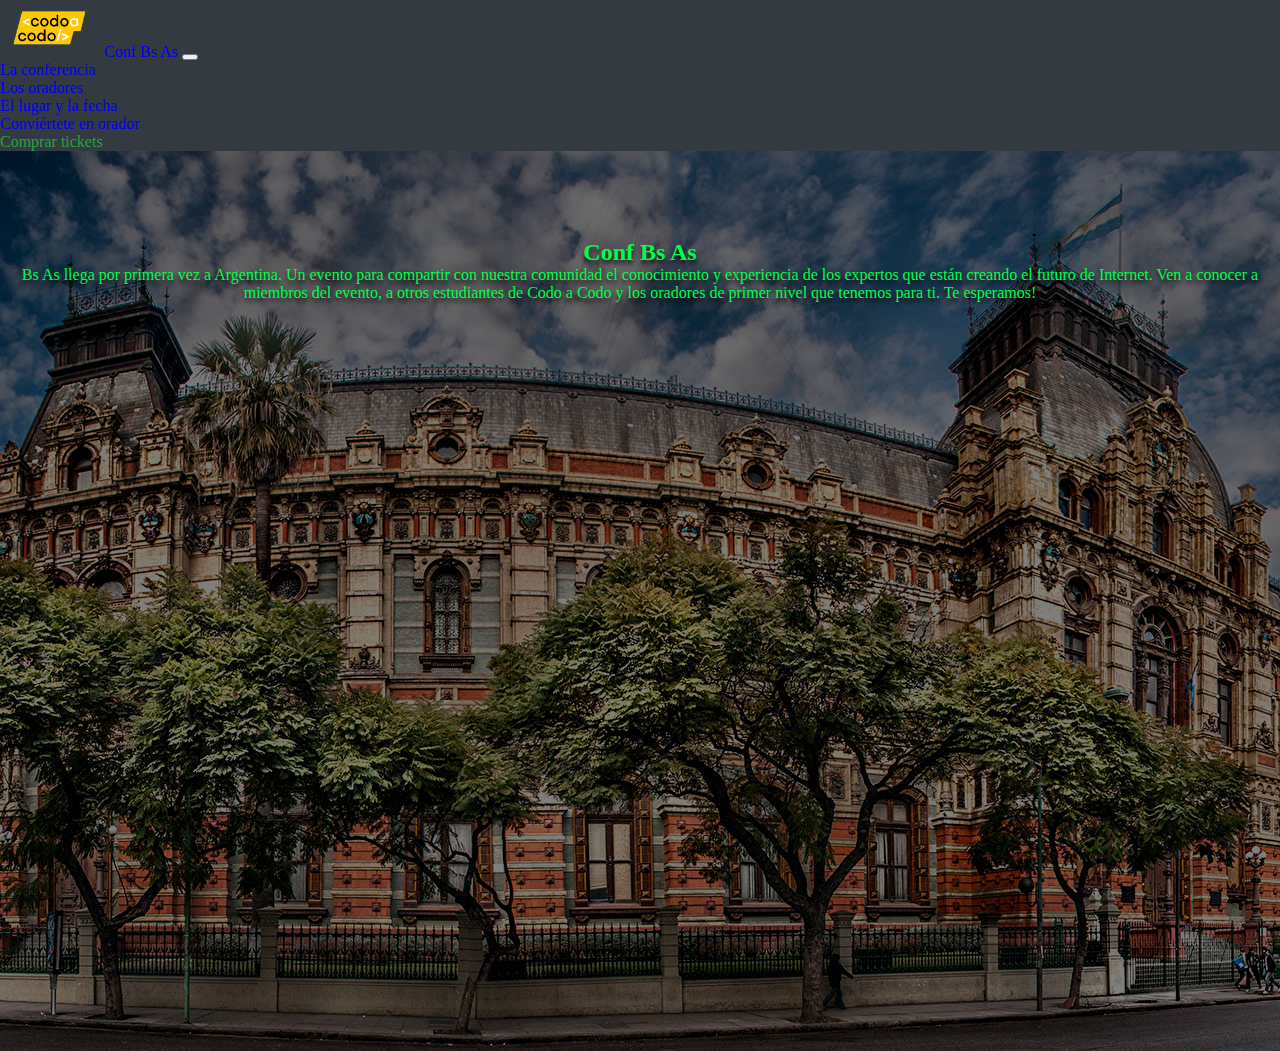
==== index.html @ 9f715318 "proyecto iniciado, navbar terminada" ====
<!DOCTYPE html>
<html lang="en">
  <head>
    <meta charset="UTF-8" />
    <meta name="viewport" content="width=device-width, initial-scale=1.0" />
    <link rel="stylesheet" type="text/css" href="./assets/css/style.css" />
    <link rel="stylesheet" type="text/css" href="./assets/css/reset.css" />

    <!-- Bootstrap -->
    <link href="https://cdn.jsdelivr.net/npm/bootstrap@5.3.2/dist/css/bootstrap.min.css" rel="stylesheet" integrity="sha384-T3c6CoIi6uLrA9TneNEoa7RxnatzjcDSCmG1MXxSR1GAsXEV/Dwwykc2MPK8M2HN" crossorigin="anonymous">

    <title>TP Front - CaC</title>
  </head>

  <body>
    <!-- Navbar -->
    <header>
    <nav class="navbar navbar-dark fixed-top navbar-expand-lg">
      <div class="container">
          <a class="navbar-brand" href="index.html">
              <img src="./assets/img/codoacodo.png" alt="logo">
              Conf Bs As
          </a>
          <button class="navbar-toggler" type="button" data-bs-toggle="collapse"
              data-bs-target="#navbarSupportedContent" aria-controls="navbarSupportedContent" aria-expanded="false"
              aria-label="Toggle navigation">
              <span class="navbar-toggler-icon"></span>
          </button>
          <div class="collapse navbar-collapse justify-content-end" id="navbarSupportedContent">
              <ul class="navbar-nav mb-2 mb-lg-0">
                  <li class="nav-item">
                      <a class="nav-link active" aria-current="page" href="#">La conferencia</a>
                  </li>
                  <li class="nav-item">
                      <a class="nav-link" href="#">Los oradores</a>
                  </li>
                  <li class="nav-item">
                      <a class="nav-link" href="#">El lugar y la fecha</a>
                  </li>
                  <li class="nav-item">
                      <a class="nav-link" href="#form-orador">Conviértete en orador</a>
                  </li>
                  <li class="nav-item">
                      <a class="nav-link btn-compra-tickets" href="comprar-tickets.html">Comprar tickets</a>
                  </li>
              </ul>
          </div>
      </div>
  </nav>
</header>
    <section class="banner">
    <div class="banner__image"></div>
    <div class="banner__titulo">
      <h2>
        Conf Bs As
      </h2>
      <p>Bs As llega por primera vez a Argentina. Un evento para compartir con nuestra comunidad el conocimiento y experiencia de los expertos que están creando el futuro de Internet. Ven a conocer a miembros del evento, a otros estudiantes de Codo a Codo y los oradores de primer nivel que tenemos para ti. Te esperamos!</p>
    </div>
      
    </section>




  </body>
  <script src="https://cdn.jsdelivr.net/npm/bootstrap@5.3.2/dist/js/bootstrap.bundle.min.js" integrity="sha384-C6RzsynM9kWDrMNeT87bh95OGNyZPhcTNXj1NW7RuBCsyN/o0jlpcV8Qyq46cDfL" crossorigin="anonymous"></script>
</html>
    <!-- <link
      href="https://cdn.jsdelivr.net/npm/bootstrap@5.3.2/dist/css/bootstrap.min.css"
      rel="stylesheet"
      integrity="sha384-T3c6CoIi6uLrA9TneNEoa7RxnatzjcDSCmG1MXxSR1GAsXEV/Dwwykc2MPK8M2HN"
      crossorigin="anonymous"
    />
  </head>
  <body>
    <header>
      <nav
        class="navbar navbar-expand-lg navbar-dark fixed-top bg-dark"
        aria-label="Fifth navbar example"
      >
        <div class="container-fluid">
          <a class="navbar-brand" href="#">Expand at lg</a>
          <button
            class="navbar-toggler"
            type="button"
            data-bs-toggle="collapse"
            data-bs-target="#navbarsExample05"
            aria-controls="navbarsExample05"
            aria-expanded="false"
            aria-label="Toggle navigation"
          >
            <span class="navbar-toggler-icon"></span>
          </button>

          <div class="collapse navbar-collapse" id="navbarsExample05">
            <ul class="navbar-nav ms-auto mb-2 mb-lg-0">
              <li class="nav-item">
                <a class="nav-link active" aria-current="page" href="#">Home</a>
              </li>
              <li class="nav-item">
                <a class="nav-link" href="#">Link</a>
              </li>
              <li class="nav-item">
                <a class="nav-link disabled" aria-disabled="true">Disabled</a>
              </li>
            </ul>
          </div>
        </div>
      </nav>
    </header>
    <main>
     
      
    </main>
    <div class="d-flex py-5 align-items-end text-end text-white" id="holis">
      <div class="col-lg-8 mx-auto">
      
        <h1 class="display-5 fw-bold text-white">Centered hero</h1>
        <p class="lead my-3">
          Quickly design and customize responsive mobile-first sites with
          Bootstrap, the world’s most popular front-end open source toolkit,
          featuring Sass variables and mixins, responsive grid system,
          extensive prebuilt components, and powerful JavaScript plugins.
        </p>
         <div class="d-grid gap-2 d-sm-flex justify-content-sm-center">
          <button type="button" class="btn btn-primary btn-lg px-4 gap-3">
            Primary button
          </button>
          <button type="button" class="btn btn-outline-secondary btn-lg px-4">
            Secondary
          </button>
        </div> 
      </div>
    </div> -->
    <!-- <script
      src="https://cdn.jsdelivr.net/npm/bootstrap@5.3.2/dist/js/bootstrap.bundle.min.js"
      integrity="sha384-C6RzsynM9kWDrMNeT87bh95OGNyZPhcTNXj1NW7RuBCsyN/o0jlpcV8Qyq46cDfL"
      crossorigin="anonymous"
    ></script> -->
---- assets/css/style.css ----
.navbar {
  background-color: #333A40;
}

.navbar-brand img { max-width: 100px; }

.navbar .navbar-nav .btn-compra-tickets{
  color: #25A342;
}

.banner__image{
  background-image: url(./../img/ba1.jpg);
  height: 100vh;
  filter: brightness(.5);
  -webkit-filter: brightness(.5);
}

.banner__titulo {
  color: #00fe48;
  font-family: Pacifico, cursive;
  position: absolute;
  left: 50%;
  text-align: center;
  top: 30%;
  text-shadow: 0 4px 4px rgba(0, 0, 0, 0.75);
  width: 100%;
  transform: translate(-50%, -50%);
}
/* 
@media screen and (min-widht:0) {
  .banner__titulo {
      font-size: 3rem;
  }
}

@media screen and (min-widht:768px) {
  .banner__titulo {
      font-size: 5.0625rem;
  }
} */
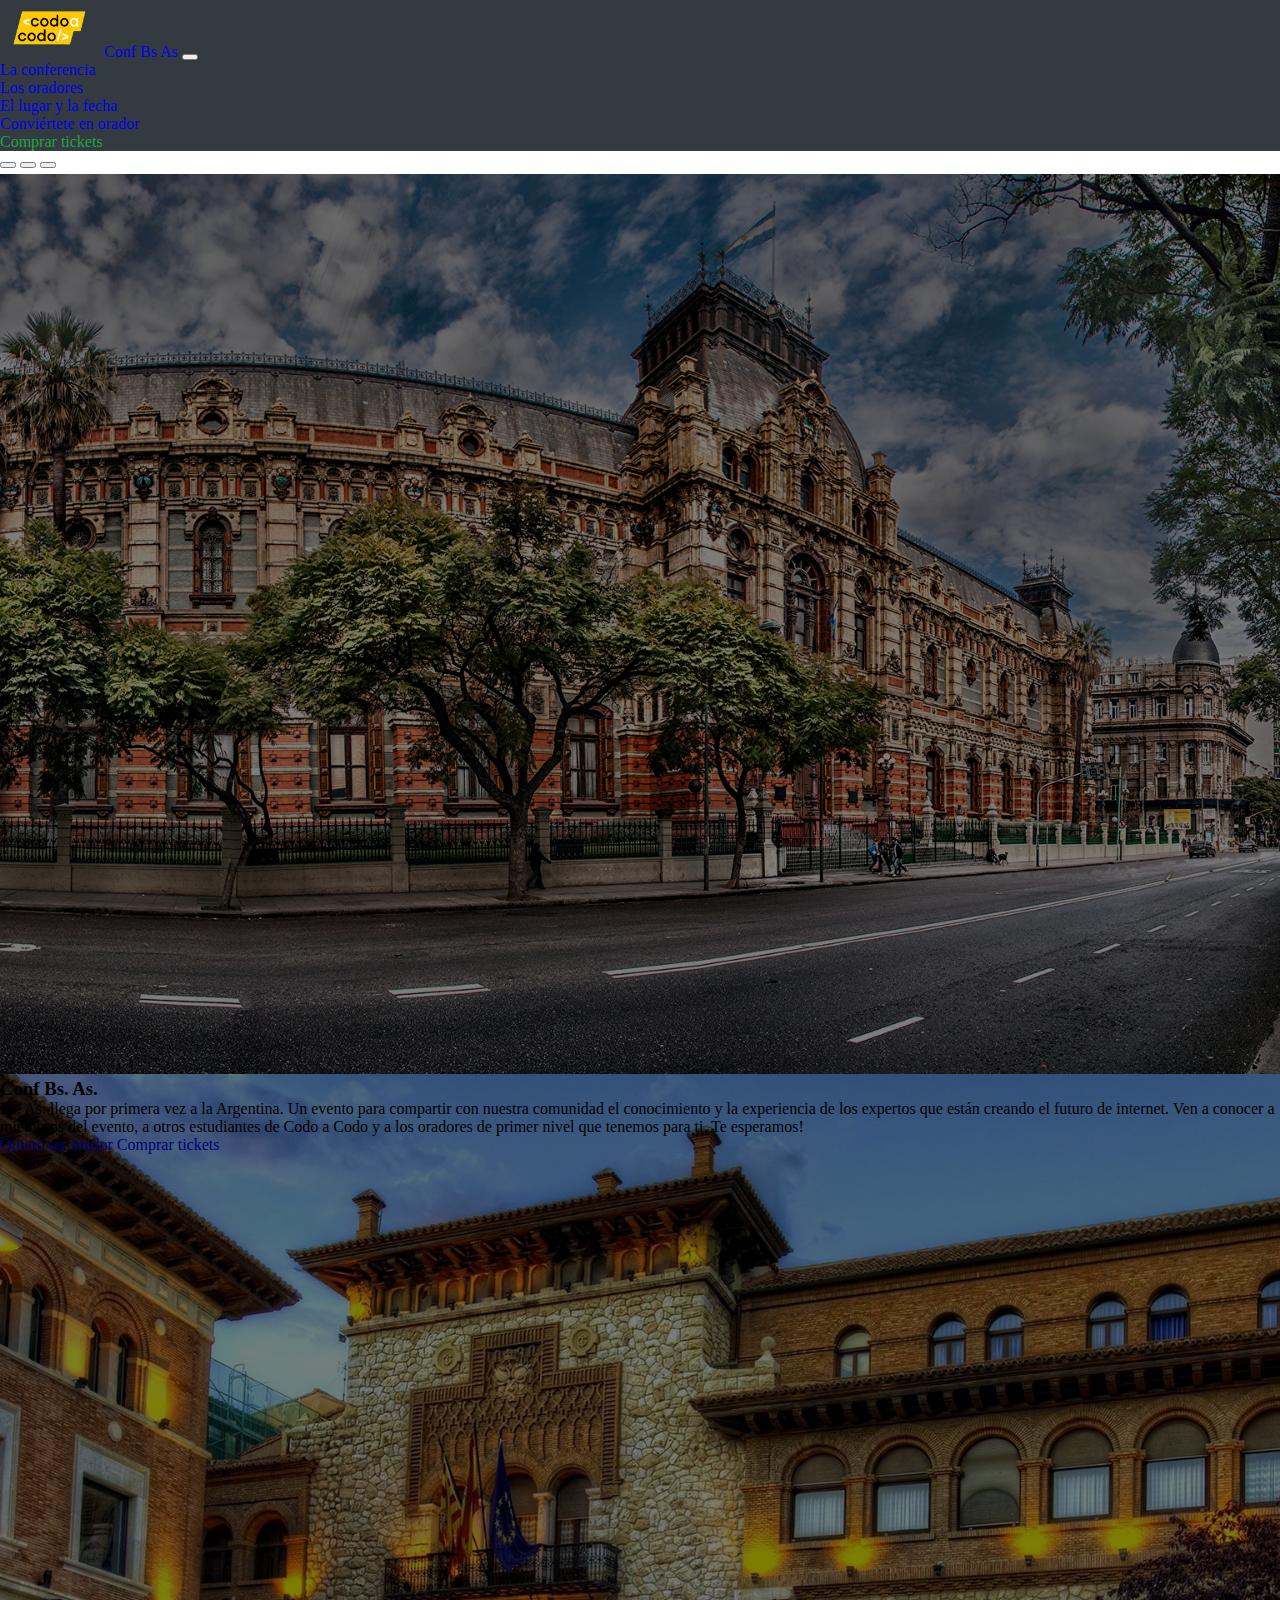
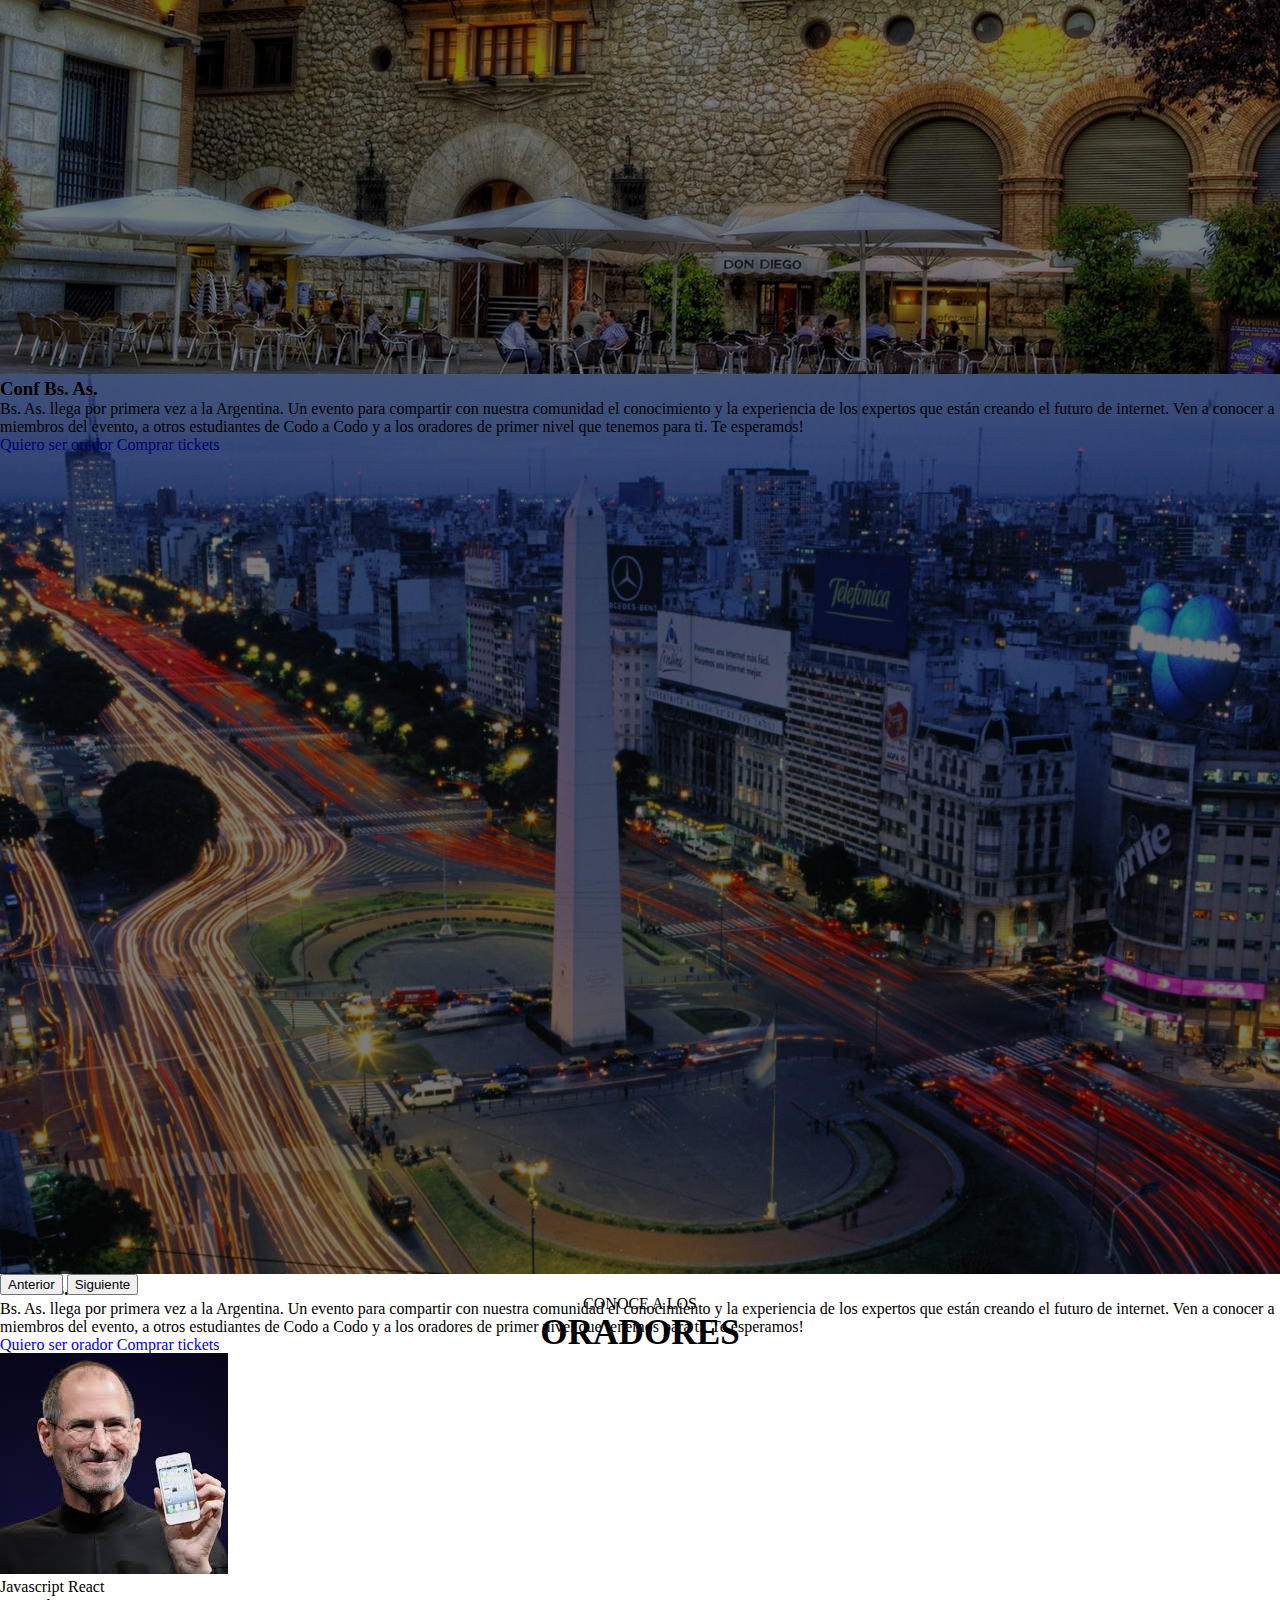
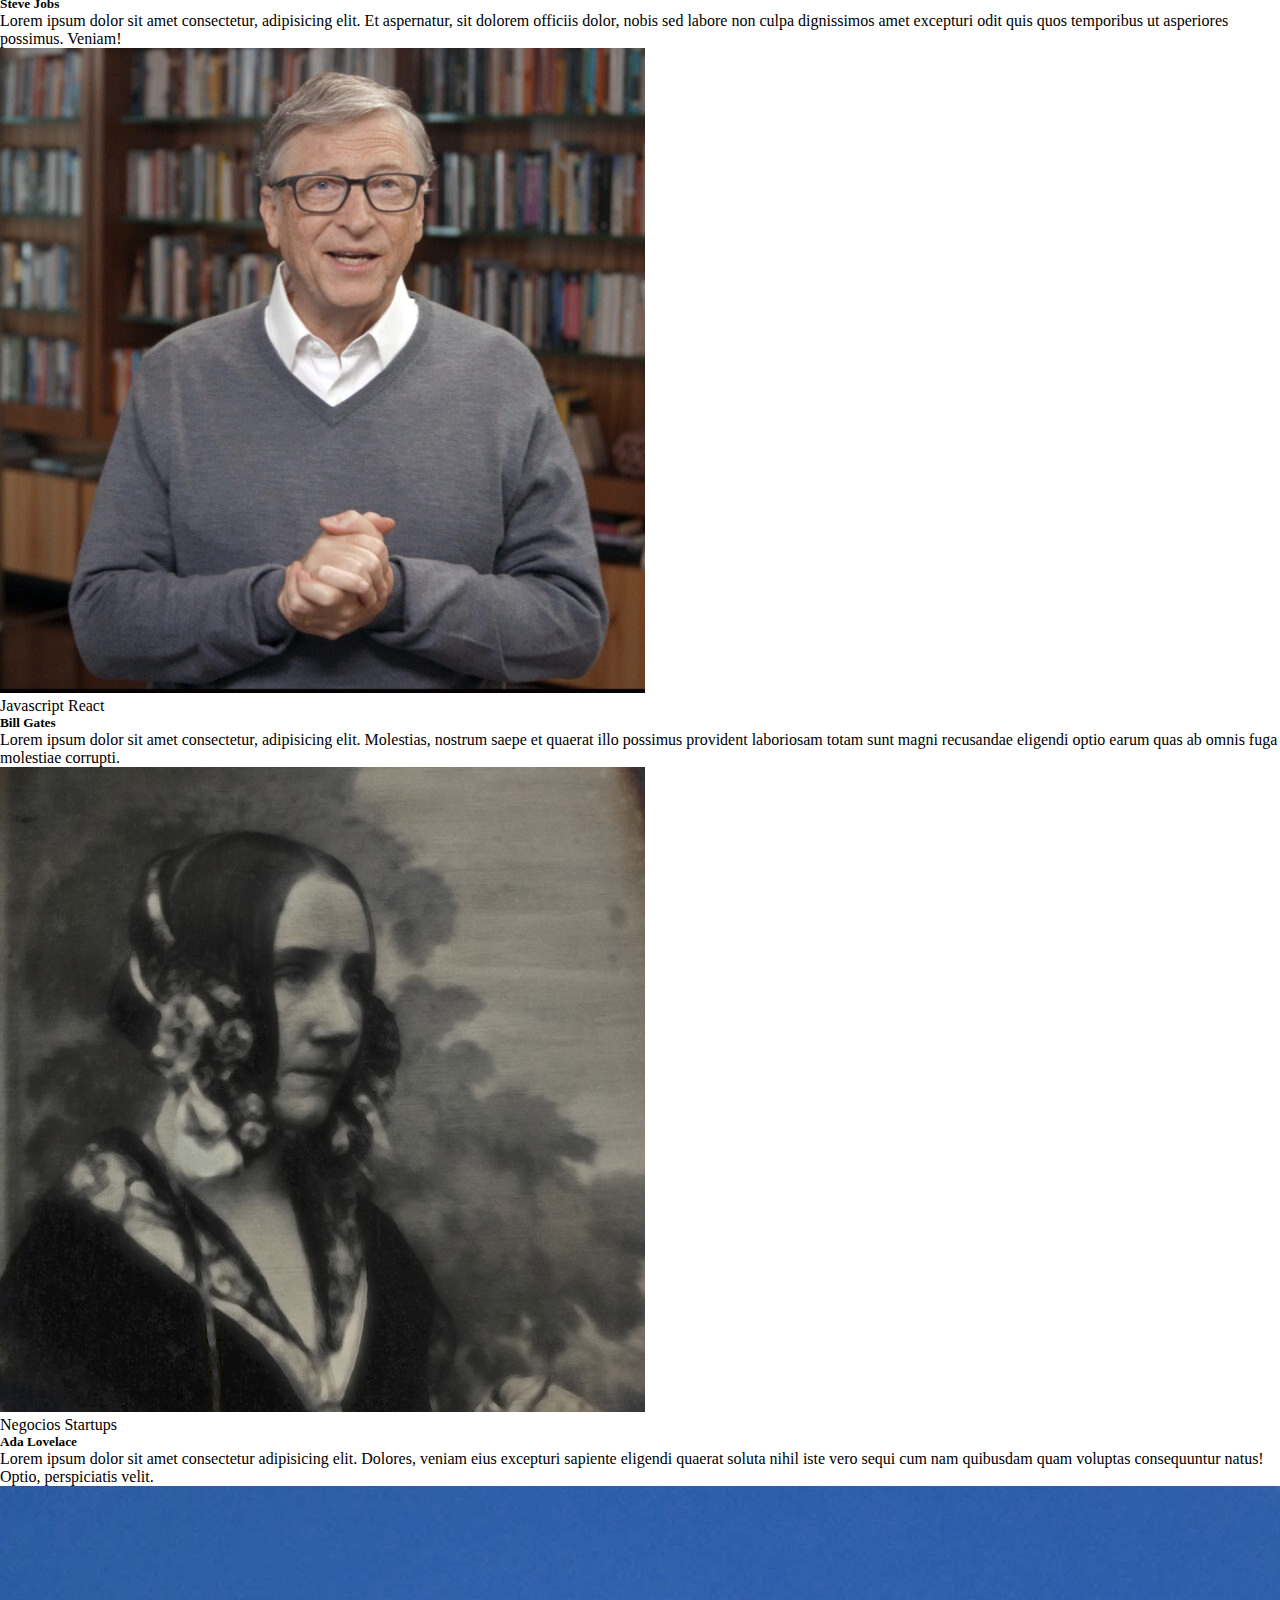
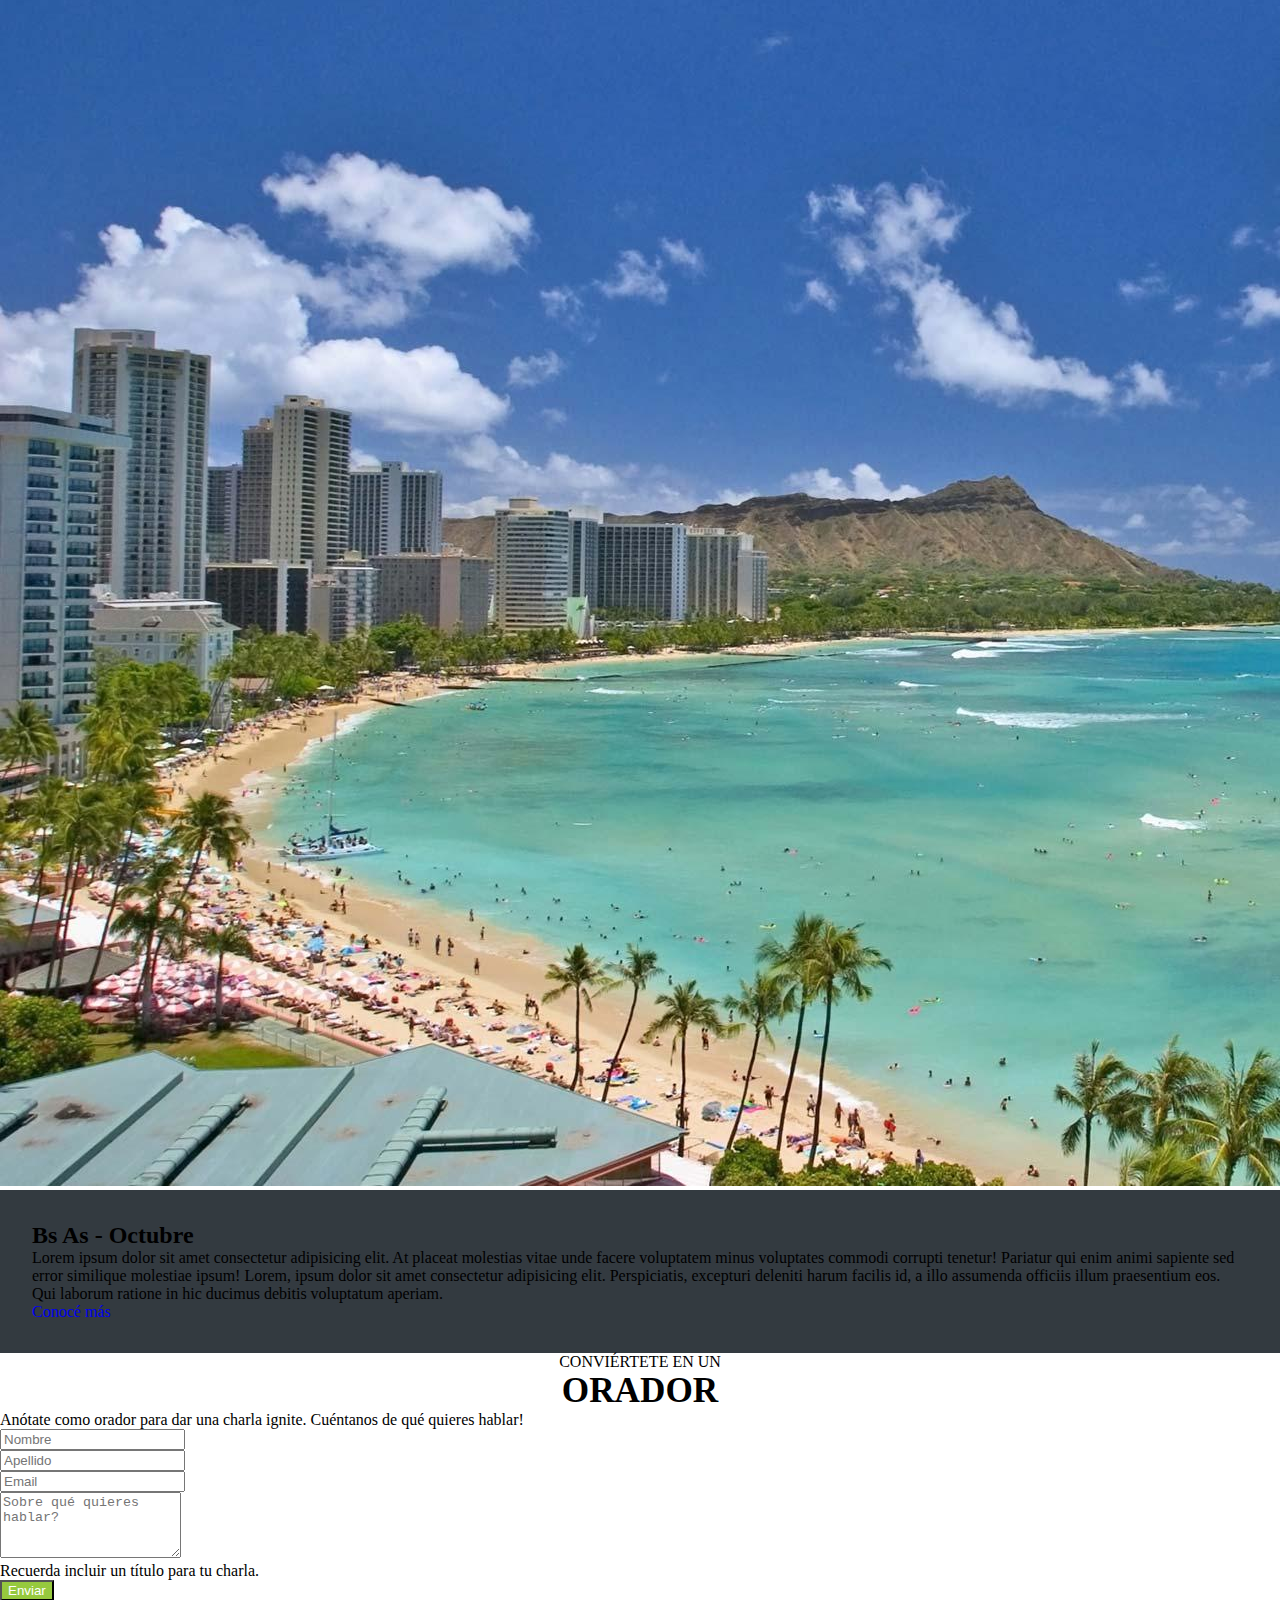
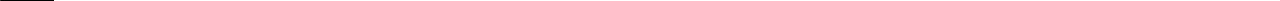
==== commit cf3736cd: "seccion oradores terminada - seccion form terminada" ====
--- a/index.html
+++ b/index.html
@@ -7,133 +7,402 @@
     <link rel="stylesheet" type="text/css" href="./assets/css/reset.css" />
 
     <!-- Bootstrap -->
-    <link href="https://cdn.jsdelivr.net/npm/bootstrap@5.3.2/dist/css/bootstrap.min.css" rel="stylesheet" integrity="sha384-T3c6CoIi6uLrA9TneNEoa7RxnatzjcDSCmG1MXxSR1GAsXEV/Dwwykc2MPK8M2HN" crossorigin="anonymous">
-
-    <title>TP Front - CaC</title>
-  </head>
-
-  <body>
-    <!-- Navbar -->
-    <header>
-    <nav class="navbar navbar-dark fixed-top navbar-expand-lg">
-      <div class="container">
-          <a class="navbar-brand" href="index.html">
-              <img src="./assets/img/codoacodo.png" alt="logo">
-              Conf Bs As
-          </a>
-          <button class="navbar-toggler" type="button" data-bs-toggle="collapse"
-              data-bs-target="#navbarSupportedContent" aria-controls="navbarSupportedContent" aria-expanded="false"
-              aria-label="Toggle navigation">
-              <span class="navbar-toggler-icon"></span>
-          </button>
-          <div class="collapse navbar-collapse justify-content-end" id="navbarSupportedContent">
-              <ul class="navbar-nav mb-2 mb-lg-0">
-                  <li class="nav-item">
-                      <a class="nav-link active" aria-current="page" href="#">La conferencia</a>
-                  </li>
-                  <li class="nav-item">
-                      <a class="nav-link" href="#">Los oradores</a>
-                  </li>
-                  <li class="nav-item">
-                      <a class="nav-link" href="#">El lugar y la fecha</a>
-                  </li>
-                  <li class="nav-item">
-                      <a class="nav-link" href="#form-orador">Conviértete en orador</a>
-                  </li>
-                  <li class="nav-item">
-                      <a class="nav-link btn-compra-tickets" href="comprar-tickets.html">Comprar tickets</a>
-                  </li>
-              </ul>
-          </div>
-      </div>
-  </nav>
-</header>
-    <section class="banner">
-    <div class="banner__image"></div>
-    <div class="banner__titulo">
-      <h2>
-        Conf Bs As
-      </h2>
-      <p>Bs As llega por primera vez a Argentina. Un evento para compartir con nuestra comunidad el conocimiento y experiencia de los expertos que están creando el futuro de Internet. Ven a conocer a miembros del evento, a otros estudiantes de Codo a Codo y los oradores de primer nivel que tenemos para ti. Te esperamos!</p>
-    </div>
-      
-    </section>
-
-
-
-
-  </body>
-  <script src="https://cdn.jsdelivr.net/npm/bootstrap@5.3.2/dist/js/bootstrap.bundle.min.js" integrity="sha384-C6RzsynM9kWDrMNeT87bh95OGNyZPhcTNXj1NW7RuBCsyN/o0jlpcV8Qyq46cDfL" crossorigin="anonymous"></script>
-</html>
-    <!-- <link
+    <link
       href="https://cdn.jsdelivr.net/npm/bootstrap@5.3.2/dist/css/bootstrap.min.css"
       rel="stylesheet"
       integrity="sha384-T3c6CoIi6uLrA9TneNEoa7RxnatzjcDSCmG1MXxSR1GAsXEV/Dwwykc2MPK8M2HN"
       crossorigin="anonymous"
     />
+
+    <title>TP Front - CaC</title>
   </head>
+
   <body>
+    <!-- Navbar -->
     <header>
-      <nav
-        class="navbar navbar-expand-lg navbar-dark fixed-top bg-dark"
-        aria-label="Fifth navbar example"
-      >
-        <div class="container-fluid">
-          <a class="navbar-brand" href="#">Expand at lg</a>
+      <nav class="navbar navbar-dark fixed-top navbar-expand-lg">
+        <div class="container">
+          <a class="navbar-brand" href="index.html">
+            <img src="./assets/img/codoacodo.png" alt="logo" />
+            Conf Bs As
+          </a>
           <button
             class="navbar-toggler"
             type="button"
             data-bs-toggle="collapse"
-            data-bs-target="#navbarsExample05"
-            aria-controls="navbarsExample05"
+            data-bs-target="#navbarSupportedContent"
+            aria-controls="navbarSupportedContent"
             aria-expanded="false"
             aria-label="Toggle navigation"
           >
             <span class="navbar-toggler-icon"></span>
           </button>
-
-          <div class="collapse navbar-collapse" id="navbarsExample05">
-            <ul class="navbar-nav ms-auto mb-2 mb-lg-0">
+          <div
+            class="collapse navbar-collapse justify-content-end"
+            id="navbarSupportedContent"
+          >
+            <ul class="navbar-nav mb-2 mb-lg-0">
               <li class="nav-item">
-                <a class="nav-link active" aria-current="page" href="#">Home</a>
+                <a class="nav-link active" aria-current="page" href="#"
+                  >La conferencia</a
+                >
               </li>
               <li class="nav-item">
-                <a class="nav-link" href="#">Link</a>
+                <a class="nav-link" href="#">Los oradores</a>
               </li>
               <li class="nav-item">
-                <a class="nav-link disabled" aria-disabled="true">Disabled</a>
+                <a class="nav-link" href="#">El lugar y la fecha</a>
+              </li>
+              <li class="nav-item">
+                <a class="nav-link" href="#form-orador"
+                  >Conviértete en orador</a
+                >
+              </li>
+              <li class="nav-item">
+                <a
+                  class="nav-link btn-compra-tickets"
+                  href="comprar-tickets.html"
+                  >Comprar tickets</a
+                >
               </li>
             </ul>
           </div>
         </div>
       </nav>
     </header>
-    <main>
-     
-      
-    </main>
-    <div class="d-flex py-5 align-items-end text-end text-white" id="holis">
-      <div class="col-lg-8 mx-auto">
-      
-        <h1 class="display-5 fw-bold text-white">Centered hero</h1>
-        <p class="lead my-3">
-          Quickly design and customize responsive mobile-first sites with
-          Bootstrap, the world’s most popular front-end open source toolkit,
-          featuring Sass variables and mixins, responsive grid system,
-          extensive prebuilt components, and powerful JavaScript plugins.
-        </p>
-         <div class="d-grid gap-2 d-sm-flex justify-content-sm-center">
-          <button type="button" class="btn btn-primary btn-lg px-4 gap-3">
-            Primary button
-          </button>
-          <button type="button" class="btn btn-outline-secondary btn-lg px-4">
-            Secondary
-          </button>
-        </div> 
+    <!-- Banner -->
+    <section class="banner">
+      <div id="myCarousel" class="carousel slide mb-4" data-bs-ride="carousel">
+        <div class="carousel-indicators">
+          <button
+            type="button"
+            data-bs-target="#myCarousel"
+            data-bs-slide-to="0"
+            class=""
+            aria-label="Slide 1"
+          ></button>
+          <button
+            type="button"
+            data-bs-target="#myCarousel"
+            data-bs-slide-to="1"
+            aria-label="Slide 2"
+            class="active"
+            aria-current="true"
+          ></button>
+          <button
+            type="button"
+            data-bs-target="#myCarousel"
+            data-bs-slide-to="2"
+            aria-label="Slide 3"
+            class=""
+          ></button>
+        </div>
+        <div class="carousel-inner">
+          <div class="carousel-item bg-carousel-ba1">
+            <svg
+              class="bd-placeholder-img"
+              width="100%"
+              height="100%"
+              xmlns="http://www.w3.org/2000/svg"
+              aria-hidden="true"
+              preserveAspectRatio="xMidYMid slice"
+              focusable="false"
+            >
+              <rect width="100%" height="100%" fill="#000"></rect>
+            </svg>
+            <div class="container">
+              <div class="carousel-caption text-end pb-5">
+                <div class="row">
+                  <div class="col-lg-6 offset-lg-6">
+                    <h3>Conf Bs. As.</h3>
+                    <p>
+                      Bs. As. llega por primera vez a la Argentina. Un evento
+                      para compartir con nuestra comunidad el conocimiento y la
+                      experiencia de los expertos que están creando el futuro de
+                      internet. Ven a conocer a miembros del evento, a otros
+                      estudiantes de Codo a Codo y a los oradores de primer
+                      nivel que tenemos para ti. Te esperamos!
+                    </p>
+                    <p>
+                      <a
+                        class="btn btn-orador btn-outline-light mb-3"
+                        href="#form-orador"
+                        >Quiero ser orador</a
+                      >
+                      <a
+                        class="btn btn-comprar btn-success ms-2 mb-3"
+                        href="comprar-tickets.html"
+                        >Comprar tickets</a
+                      >
+                    </p>
+                  </div>
+                </div>
+              </div>
+            </div>
+          </div>
+          <div class="carousel-item bg-carousel-ba2 active">
+            <svg
+              class="bd-placeholder-img"
+              width="100%"
+              height="100%"
+              xmlns="http://www.w3.org/2000/svg"
+              aria-hidden="true"
+              preserveAspectRatio="xMidYMid slice"
+              focusable="false"
+            >
+              <rect width="100%" height="100%" fill="#000"></rect>
+            </svg>
+            <div class="container">
+              <div class="carousel-caption text-end pb-5">
+                <div class="row">
+                  <div class="col-lg-6 offset-lg-6">
+                    <h3>Conf Bs. As.</h3>
+                    <p>
+                      Bs. As. llega por primera vez a la Argentina. Un evento
+                      para compartir con nuestra comunidad el conocimiento y la
+                      experiencia de los expertos que están creando el futuro de
+                      internet. Ven a conocer a miembros del evento, a otros
+                      estudiantes de Codo a Codo y a los oradores de primer
+                      nivel que tenemos para ti. Te esperamos!
+                    </p>
+                    <p>
+                      <a
+                        class="btn btn-orador btn-outline-light mb-3"
+                        href="#form-orador"
+                        >Quiero ser orador</a
+                      >
+                      <a
+                        class="btn btn-comprar btn-success ms-2 mb-3"
+                        href="comprar-tickets.html"
+                        >Comprar tickets</a
+                      >
+                    </p>
+                  </div>
+                </div>
+              </div>
+            </div>
+          </div>
+          <div class="carousel-item bg-carousel-ba3">
+            <svg
+              class="bd-placeholder-img"
+              width="100%"
+              height="100%"
+              xmlns="http://www.w3.org/2000/svg"
+              aria-hidden="true"
+              preserveAspectRatio="xMidYMid slice"
+              focusable="false"
+            >
+              <rect width="100%" height="100%" fill="#000"></rect>
+            </svg>
+            <div class="container">
+              <div class="carousel-caption text-end pb-5">
+                <div class="row">
+                  <div class="col-lg-6 offset-lg-6">
+                    <h3>Conf Bs. As.</h3>
+                    <p>
+                      Bs. As. llega por primera vez a la Argentina. Un evento
+                      para compartir con nuestra comunidad el conocimiento y la
+                      experiencia de los expertos que están creando el futuro de
+                      internet. Ven a conocer a miembros del evento, a otros
+                      estudiantes de Codo a Codo y a los oradores de primer
+                      nivel que tenemos para ti. Te esperamos!
+                    </p>
+                    <p>
+                      <a
+                        class="btn btn-orador btn-outline-light mb-3"
+                        href="#form-orador"
+                        >Quiero ser orador</a
+                      >
+                      <a
+                        class="btn btn-comprar btn-success ms-2 mb-3"
+                        href="comprar-tickets.html"
+                        >Comprar tickets</a
+                      >
+                    </p>
+                  </div>
+                </div>
+              </div>
+            </div>
+          </div>
+        </div>
+        <button
+          class="carousel-control-prev"
+          type="button"
+          data-bs-target="#myCarousel"
+          data-bs-slide="prev"
+        >
+          <span class="carousel-control-prev-icon" aria-hidden="true"></span>
+          <span class="visually-hidden">Anterior</span>
+        </button>
+        <button
+          class="carousel-control-next"
+          type="button"
+          data-bs-target="#myCarousel"
+          data-bs-slide="next"
+        >
+          <span class="carousel-control-next-icon" aria-hidden="true"></span>
+          <span class="visually-hidden">Siguiente</span>
+        </button>
       </div>
-    </div> -->
-    <!-- <script
-      src="https://cdn.jsdelivr.net/npm/bootstrap@5.3.2/dist/js/bootstrap.bundle.min.js"
-      integrity="sha384-C6RzsynM9kWDrMNeT87bh95OGNyZPhcTNXj1NW7RuBCsyN/o0jlpcV8Qyq46cDfL"
-      crossorigin="anonymous"
-    ></script> -->+    </section>
+    <!-- Speakers -->
+    <section class="speakers container mb-4">
+      <h2 class="titulo-gral">Conoce a los <span>oradores</span></h2>
+
+      <div class="row justify-content-center">
+        <div class="col-md-11">
+          <div class="row row-cols-1 row-cols-md-3 g-4">
+            <div class="col">
+              <div class="card h-100">
+                <img src="./assets/img/steve.jpg" class="card-img-top" alt="Steve Jobs" />
+                <div class="card-body">
+                  <div class="mb-2">
+                    <span class="badge bg-warning text-dark">Javascript</span>
+                    <span class="badge bg-info">React</span>
+                  </div>
+                  <h5 class="card-title">Steve Jobs</h5>
+                  <p class="card-text">
+                    Lorem ipsum dolor sit amet consectetur, adipisicing elit. Et
+                    aspernatur, sit dolorem officiis dolor, nobis sed labore non
+                    culpa dignissimos amet excepturi odit quis quos temporibus
+                    ut asperiores possimus. Veniam!
+                  </p>
+                </div>
+              </div>
+            </div>
+            <div class="col">
+              <div class="card h-100">
+                <img src="./assets/img/bill.jpg" class="card-img-top" alt="Bill Gates" />
+                <div class="card-body">
+                  <div class="mb-2">
+                    <span class="badge bg-warning text-dark">Javascript</span>
+                    <span class="badge bg-info">React</span>
+                  </div>
+                  <h5 class="card-title">Bill Gates</h5>
+                  <p class="card-text">
+                    Lorem ipsum dolor sit amet consectetur, adipisicing elit.
+                    Molestias, nostrum saepe et quaerat illo possimus provident
+                    laboriosam totam sunt magni recusandae eligendi optio earum
+                    quas ab omnis fuga molestiae corrupti.
+                  </p>
+                </div>
+              </div>
+            </div>
+            <div class="col">
+              <div class="card h-100">
+                <img src="./assets/img/ada.jpeg" class="card-img-top" alt="Ada Lovelace" />
+                <div class="card-body">
+                  <div class="mb-2">
+                    <span class="badge bg-secondary">Negocios</span>
+                    <span class="badge bg-danger">Startups</span>
+                  </div>
+                  <h5 class="card-title">Ada Lovelace</h5>
+                  <p class="card-text">
+                    Lorem ipsum dolor sit amet consectetur adipisicing elit.
+                    Dolores, veniam eius excepturi sapiente eligendi quaerat
+                    soluta nihil iste vero sequi cum nam quibusdam quam voluptas
+                    consequuntur natus! Optio, perspiciatis velit.
+                  </p>
+                </div>
+              </div>
+            </div>
+          </div>
+        </div>
+      </div>
+    </section>
+
+  <!-- Trip -->
+    <section class="trip mb-4">
+      <div class="row g-0">
+        <div class="col-md">
+          <img src="./assets/img/honolulu.jpg" class="img-fluid"  />
+        </div>
+        <div class="col-md px-4 text-light bg-aside1">
+          <h2>Bs As - Octubre</h2>
+          <p>
+            Lorem ipsum dolor sit amet consectetur adipisicing elit. At placeat
+            molestias vitae unde facere voluptatem minus voluptates commodi
+            corrupti tenetur! Pariatur qui enim animi sapiente sed error
+            similique molestiae ipsum! Lorem, ipsum dolor sit amet consectetur
+            adipisicing elit. Perspiciatis, excepturi deleniti harum facilis id,
+            a illo assumenda officiis illum praesentium eos. Qui laborum ratione
+            in hic ducimus debitis voluptatum aperiam.
+          </p>
+          <a class="btn btn-outline-light" href="#">Conocé más</a>
+        </div>
+      </div>
+    </section>
+
+  <!-- Form -->
+    <section class="container" id="form-orador">
+      <div class="row justify-content-center">
+        <div class="col-lg-8 col-xl-7">
+          <h2 class="titulo-gral">Conviértete en un <span>orador</span></h2>
+          <p class="text-center">
+            Anótate como orador para dar una charla ignite. Cuéntanos de qué
+            quieres hablar!
+          </p>
+          <form action="">
+            <div class="row gx-2">
+              <div class="col-md mb-3">
+                <input
+                  type="text"
+                  class="form-control"
+                  placeholder="Nombre"
+                  aria-label="Nombre"
+                  required
+                />
+              </div>
+              <div class="col-md mb-3">
+                <input
+                  type="text"
+                  class="form-control"
+                  placeholder="Apellido"
+                  aria-label="Apellido"
+                  required
+                />
+              </div>
+            </div>
+            <div class="row">
+              <div class="col mb-3">
+                <input
+                  type="email"
+                  class="form-control"
+                  placeholder="Email"
+                  aria-label="Email"
+                  required
+                />
+              </div>
+            </div>
+            <div class="row">
+              <div class="col mb-3">
+                <textarea
+                  class="form-control"
+                  id="exampleFormControlTextarea1"
+                  rows="4"
+                  placeholder="Sobre qué quieres hablar?"
+                  required
+                ></textarea>
+                <div id="emailHelp" class="form-text mb-3">
+                  Recuerda incluir un título para tu charla.
+                </div>
+                <div class="d-grid">
+                  <button type="submit" class="btn btn-lg btn-form">
+                    Enviar
+                  </button>
+                </div>
+              </div>
+            </div>
+          </form>
+        </div>
+      </div>
+    </section>
+  </body>
+
+  <!-- Footer -->
+  <script
+    src="https://cdn.jsdelivr.net/npm/bootstrap@5.3.2/dist/js/bootstrap.bundle.min.js"
+    integrity="sha384-C6RzsynM9kWDrMNeT87bh95OGNyZPhcTNXj1NW7RuBCsyN/o0jlpcV8Qyq46cDfL"
+    crossorigin="anonymous"
+  ></script>
+</html>
--- a/assets/css/style.css
+++ b/assets/css/style.css
@@ -8,33 +8,60 @@
   color: #25A342;
 }
 
-.banner__image{
+/* .banner__image{
   background-image: url(./../img/ba1.jpg);
   height: 100vh;
   filter: brightness(.5);
   -webkit-filter: brightness(.5);
+} */
+
+.bg-carousel-ba1 { background-image: url(../img/ba1.jpg); }
+.bg-carousel-ba2 { background-image: url(../img/ba2.jpg); }
+.bg-carousel-ba3 { background-image: url(../img/ba3.jpg); }
+
+.carousel-item {
+  height: 100vh;
+  background-size: cover;
+  background-position: center center;
 }
 
-.banner__titulo {
-  color: #00fe48;
-  font-family: Pacifico, cursive;
-  position: absolute;
-  left: 50%;
-  text-align: center;
-  top: 30%;
-  text-shadow: 0 4px 4px rgba(0, 0, 0, 0.75);
-  width: 100%;
-  transform: translate(-50%, -50%);
-}
-/* 
-@media screen and (min-widht:0) {
-  .banner__titulo {
-      font-size: 3rem;
-  }
+.carousel-item svg{
+  opacity: .5; 
 }
 
-@media screen and (min-widht:768px) {
-  .banner__titulo {
-      font-size: 5.0625rem;
-  }
-} */+.carousel-caption {
+  bottom: 3rem;
+  z-index: 10;
+}
+
+.btn-orador, .btn-comprar{
+  width: 10rem;
+}
+
+div .carousel-indicators{
+  margin-bottom: 5px;
+}
+
+.titulo-gral {
+  text-align: center;
+  font-weight: 400;
+  text-transform: uppercase;
+  font-size: 1rem;
+}
+.titulo-gral span {
+  display: block;
+  font-weight: 700;
+  font-size: 2.2rem;
+} 
+
+.bg-aside1 {
+  background: #333a40;
+  padding: 2rem;
+}
+
+button.btn.btn-lg.btn-form{
+  background: #96c93e;
+  color: #fff !important;
+}
+
+button.btn.btn-lg.btn-form:hover { background: #74aa17; }
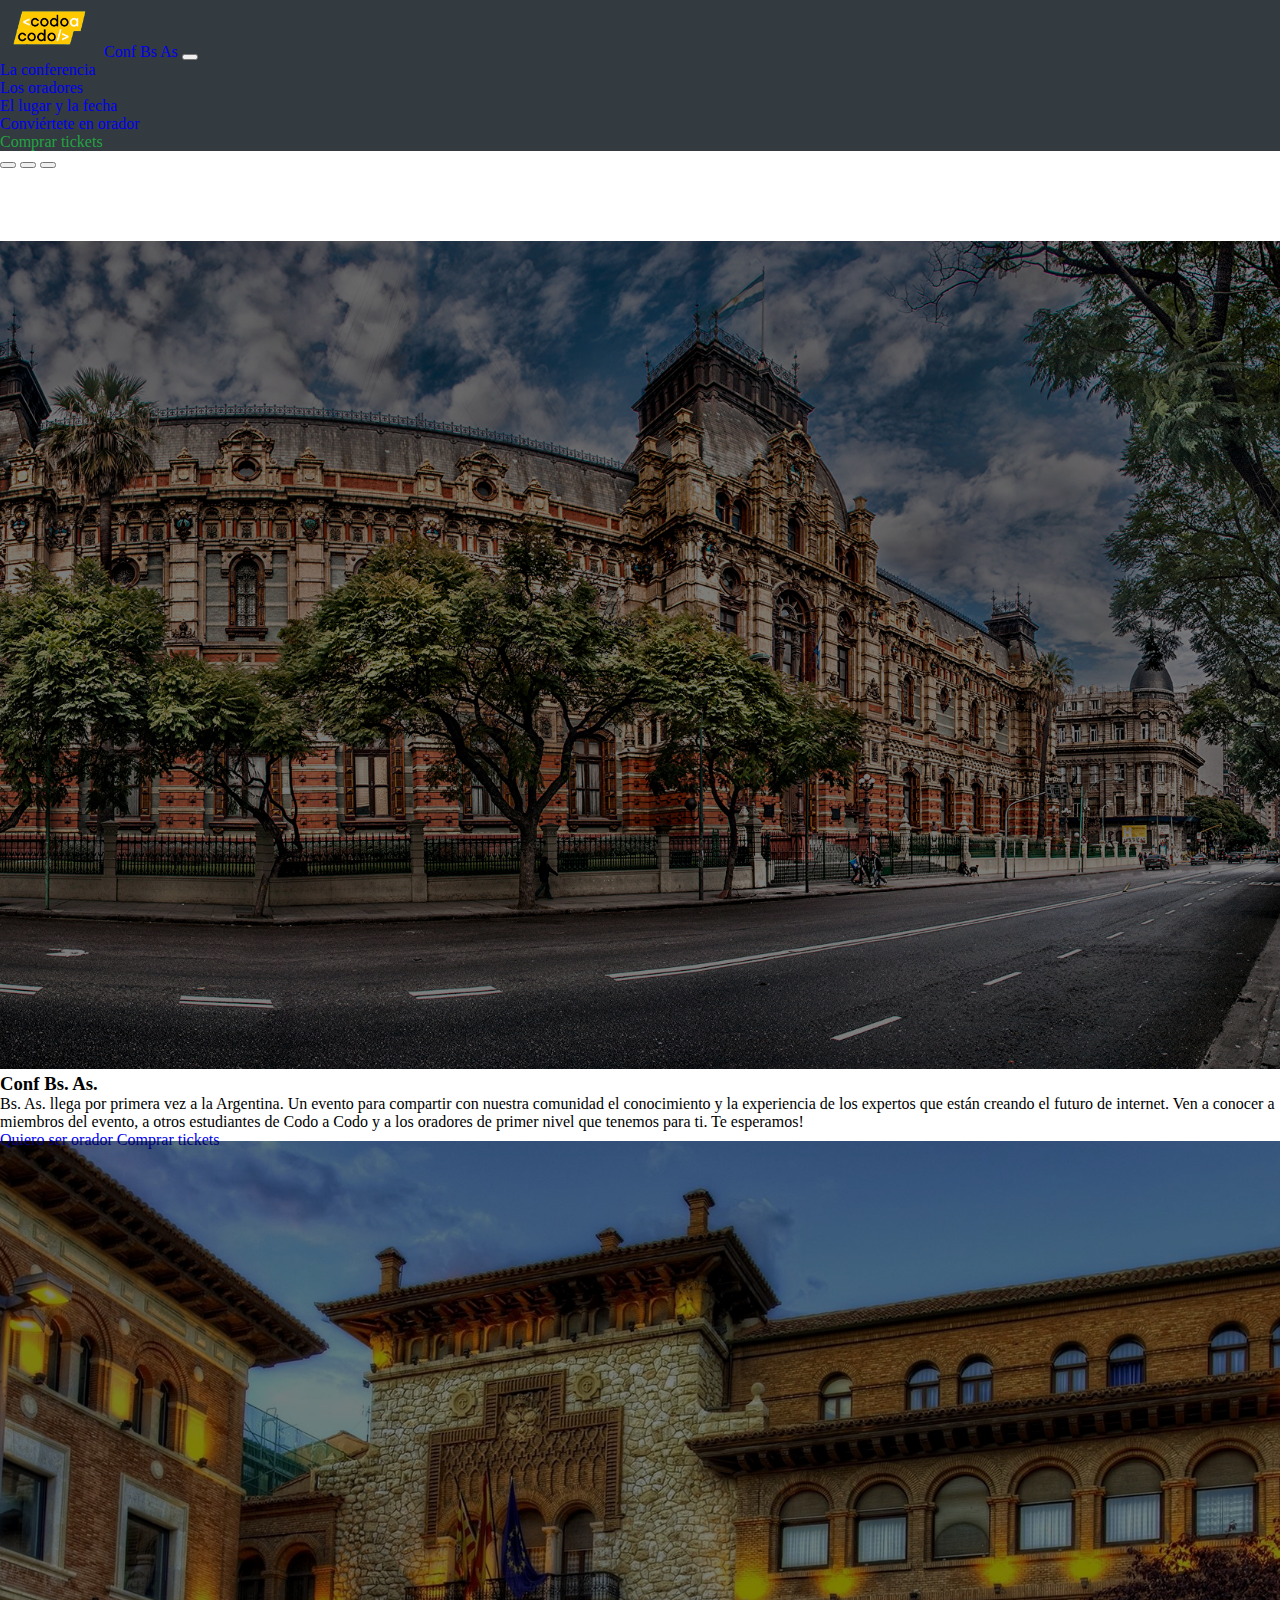
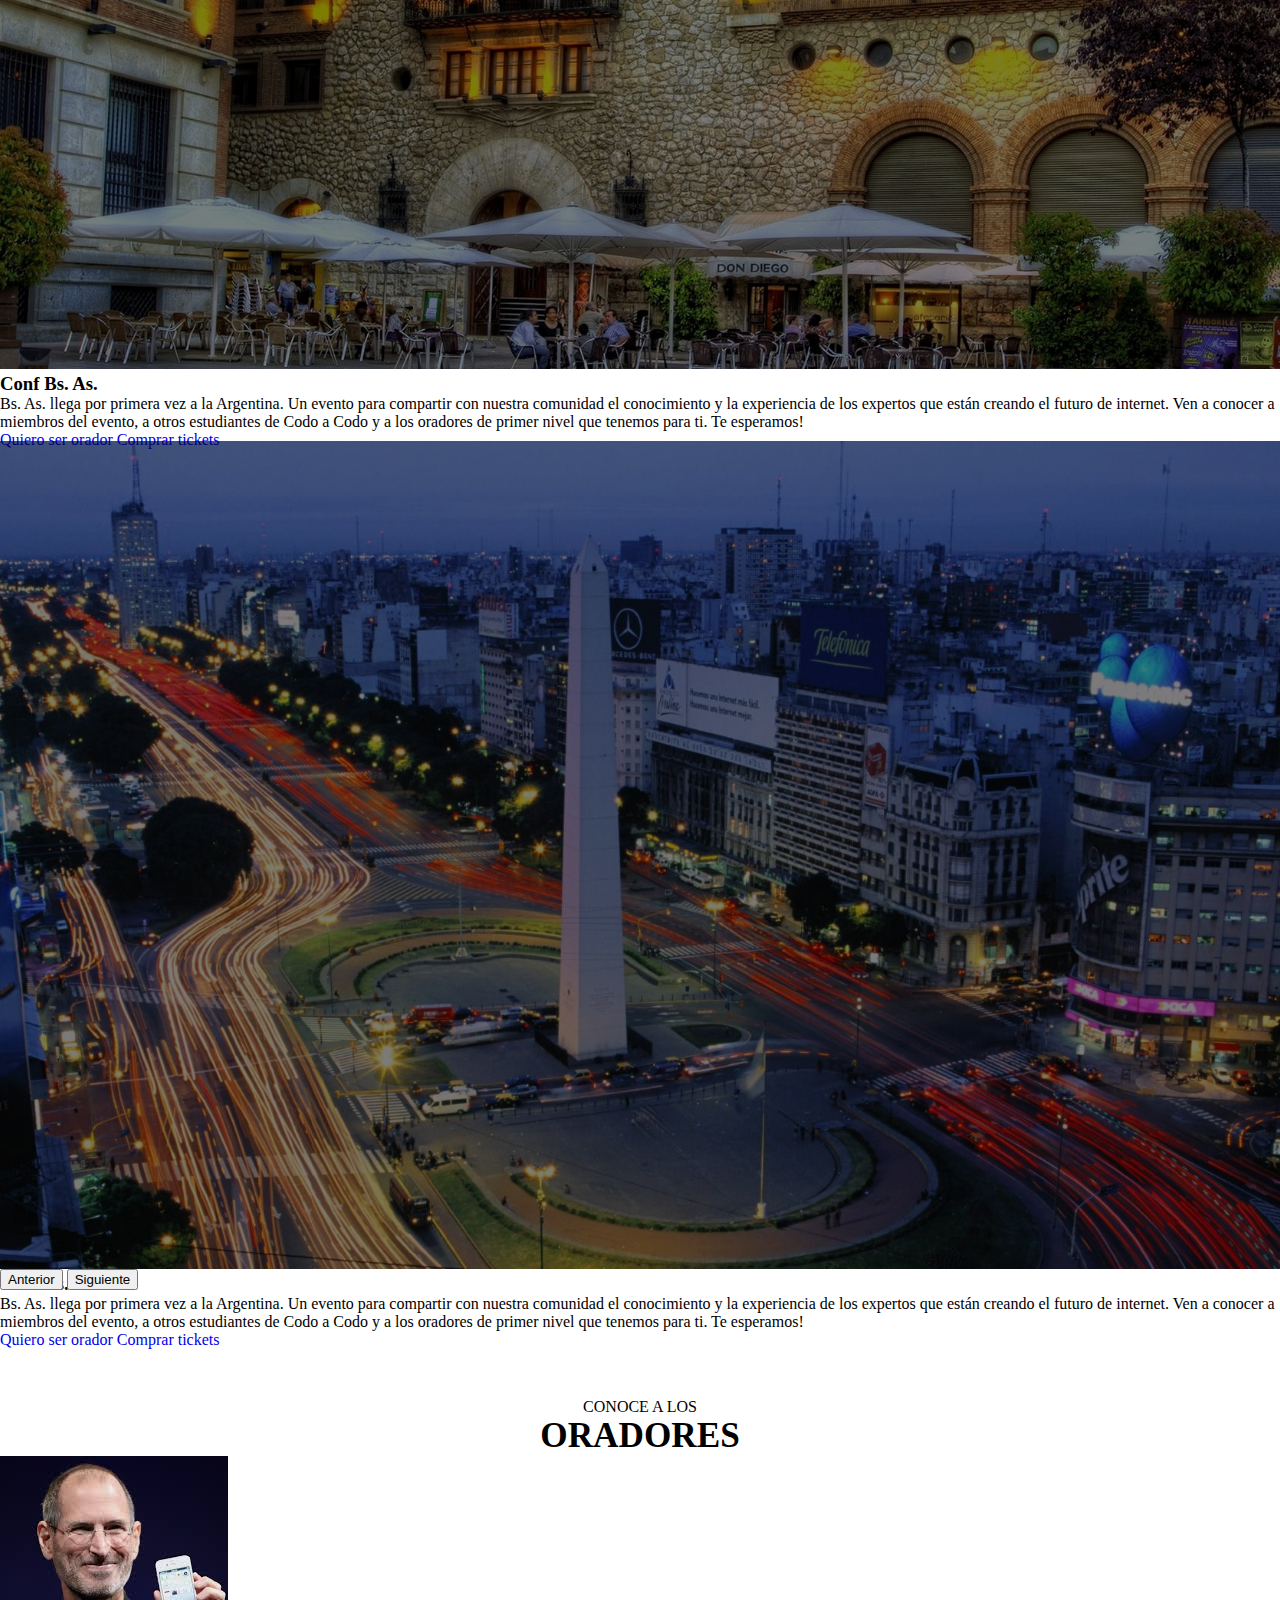
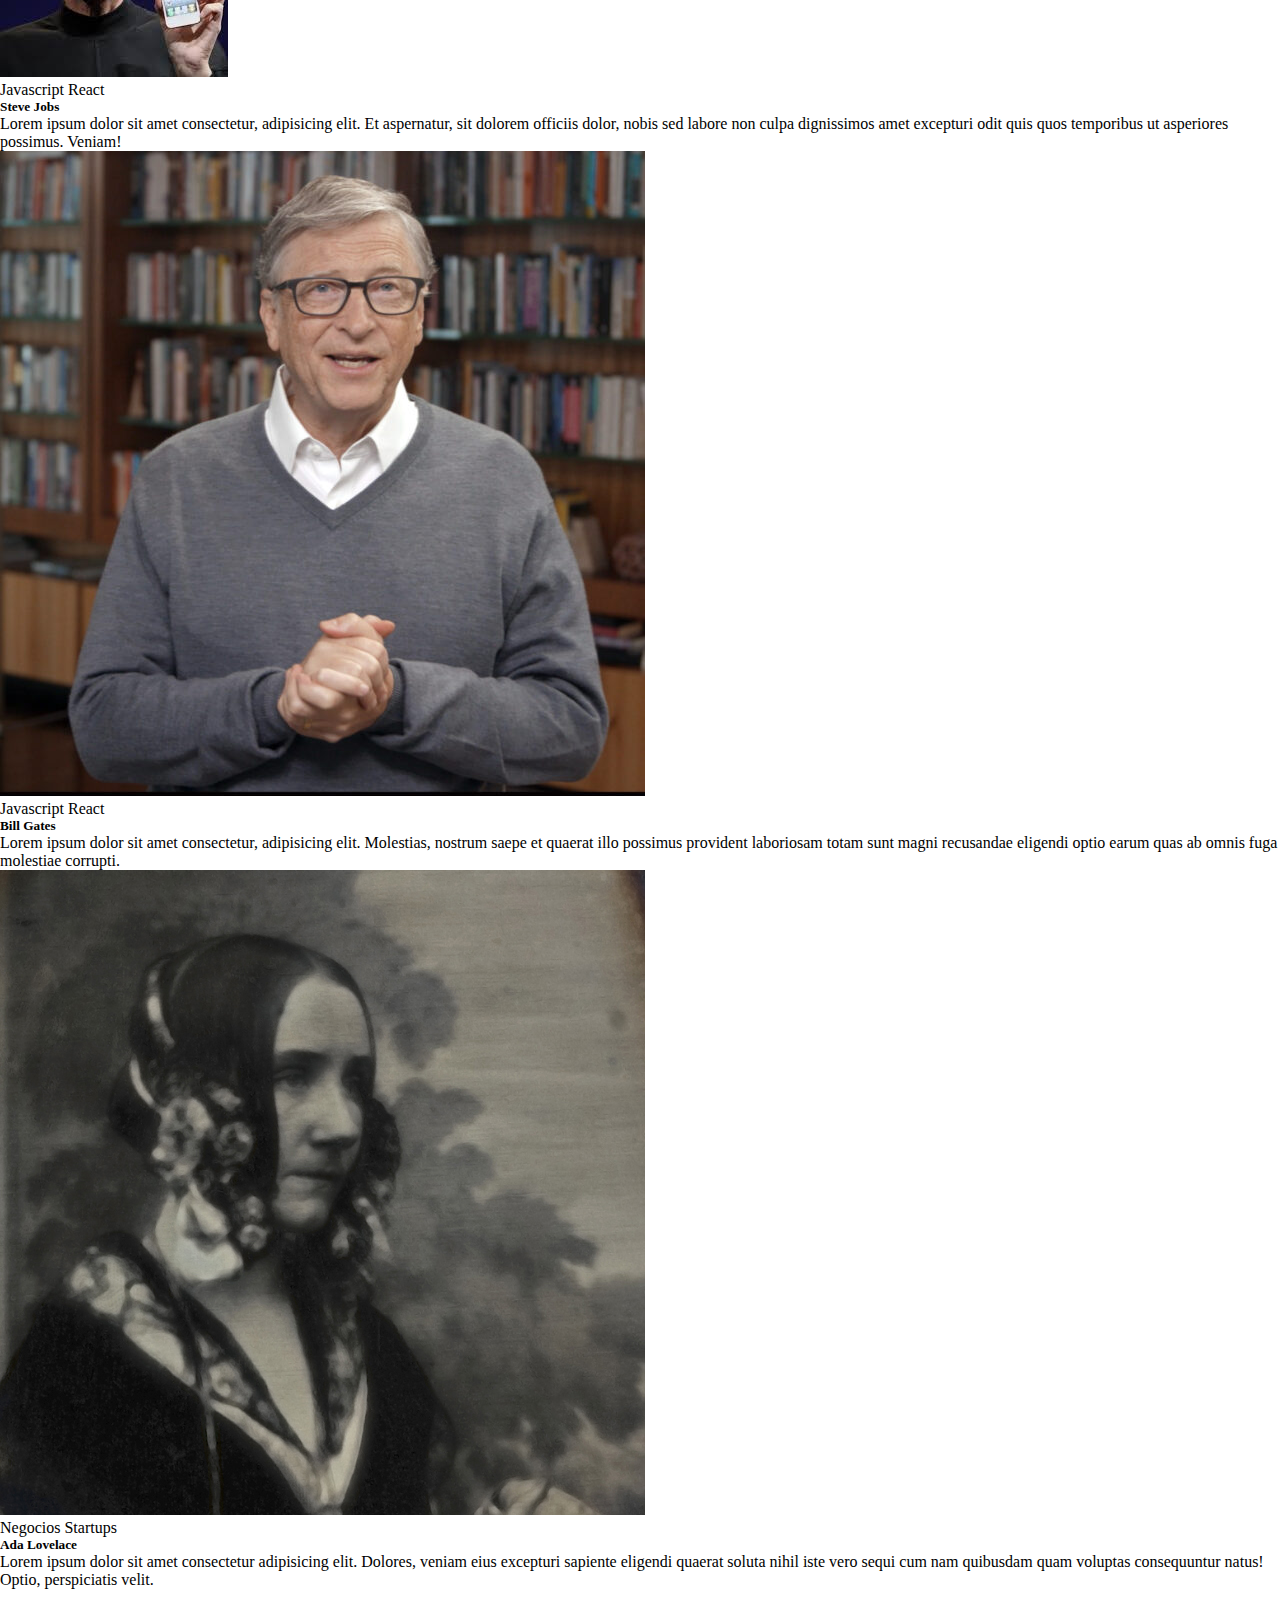
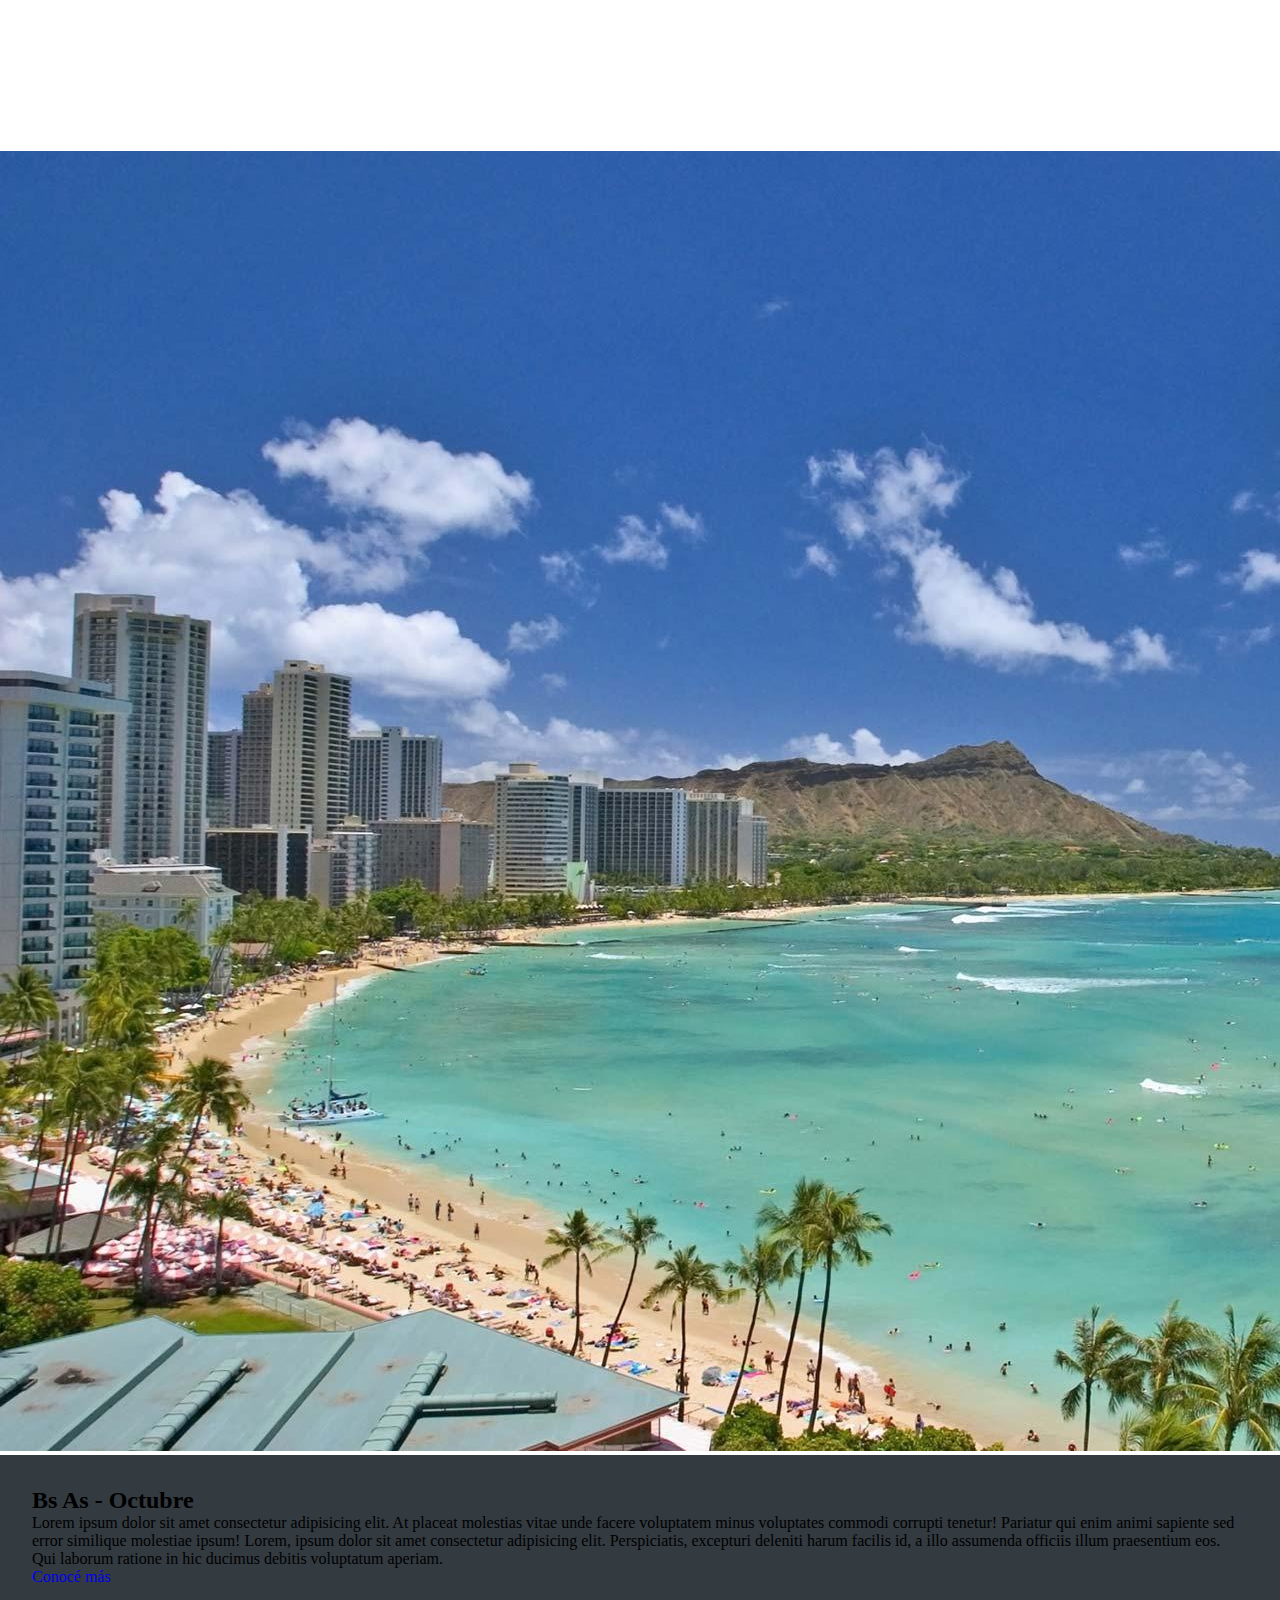
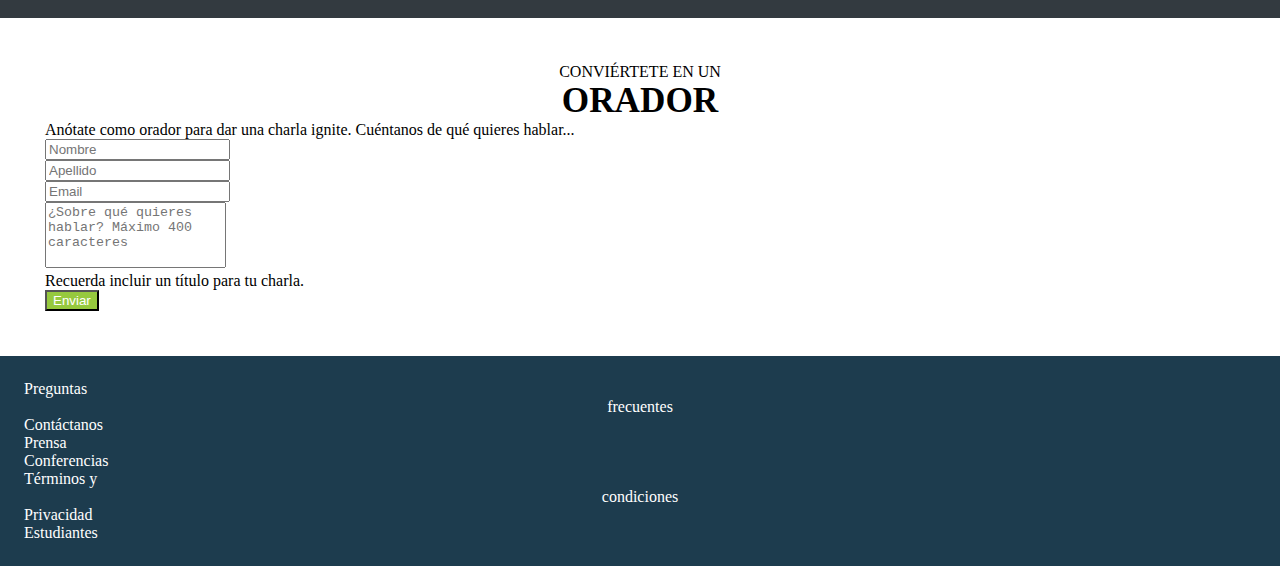
==== commit 7a234a8a: "form y footer terminado" ====
--- a/index.html
+++ b/index.html
@@ -48,13 +48,13 @@
                 >
               </li>
               <li class="nav-item">
-                <a class="nav-link" href="#">Los oradores</a>
+                <a class="nav-link" href="#spekears-1">Los oradores</a>
               </li>
               <li class="nav-item">
-                <a class="nav-link" href="#">El lugar y la fecha</a>
+                <a class="nav-link" href="#trip-2">El lugar y la fecha</a>
               </li>
               <li class="nav-item">
-                <a class="nav-link" href="#form-orador"
+                <a class="nav-link" href="#form-3"
                   >Conviértete en orador</a
                 >
               </li>
@@ -71,7 +71,7 @@
       </nav>
     </header>
     <!-- Banner -->
-    <section class="banner">
+    <section class="banner" >
       <div id="myCarousel" class="carousel slide mb-4" data-bs-ride="carousel">
         <div class="carousel-indicators">
           <button
@@ -239,6 +239,7 @@
           type="button"
           data-bs-target="#myCarousel"
           data-bs-slide="next"
+          
         >
           <span class="carousel-control-next-icon" aria-hidden="true"></span>
           <span class="visually-hidden">Siguiente</span>
@@ -246,7 +247,8 @@
       </div>
     </section>
     <!-- Speakers -->
-    <section class="speakers container mb-4">
+    <div class="container" id="spekears-1"></div>
+    <section class="speakers container">
       <h2 class="titulo-gral">Conoce a los <span>oradores</span></h2>
 
       <div class="row justify-content-center">
@@ -312,6 +314,7 @@
     </section>
 
   <!-- Trip -->
+  <div class="container" id="trip-2"></div>
     <section class="trip mb-4">
       <div class="row g-0">
         <div class="col-md">
@@ -334,13 +337,14 @@
     </section>
 
   <!-- Form -->
-    <section class="container" id="form-orador">
+  <div class="container" id="form-3"></div>
+    <section class="form">
       <div class="row justify-content-center">
         <div class="col-lg-8 col-xl-7">
           <h2 class="titulo-gral">Conviértete en un <span>orador</span></h2>
           <p class="text-center">
             Anótate como orador para dar una charla ignite. Cuéntanos de qué
-            quieres hablar!
+            quieres hablar...
           </p>
           <form action="">
             <div class="row gx-2">
@@ -378,9 +382,12 @@
               <div class="col mb-3">
                 <textarea
                   class="form-control"
-                  id="exampleFormControlTextarea1"
+                  id="textarea-1"
                   rows="4"
-                  placeholder="Sobre qué quieres hablar?"
+                  cols="20"
+                  maxlength="200"
+                  
+                  placeholder="¿Sobre qué quieres hablar? Máximo 400 caracteres"
                   required
                 ></textarea>
                 <div id="emailHelp" class="form-text mb-3">
@@ -400,6 +407,33 @@
   </body>
 
   <!-- Footer -->
+  <footer id="main-footer">
+    <div class="container">
+        <ul class="nav justify-content-center justify-content-lg-between align-items-center">
+            <li class="nav-item">
+                <a class="nav-link" href="#">Preguntas <span>frecuentes</span></a>
+            </li>
+            <li class="nav-item">
+                <a class="nav-link" href="#">Contáctanos</a>
+            </li>
+            <li class="nav-item">
+                <a class="nav-link" href="#">Prensa</a>
+            </li>
+            <li class="nav-item">
+                <a class="nav-link" href="#">Conferencias</a>
+            </li>
+            <li class="nav-item">
+                <a class="nav-link" href="#">Términos y <span>condiciones</span></a>
+            </li>
+            <li class="nav-item">
+                <a class="nav-link" href="#">Privacidad</a>
+            </li>
+            <li class="nav-item">
+                <a class="nav-link" href="#">Estudiantes</a>
+            </li>
+        </ul>
+    </div>
+</footer>
   <script
     src="https://cdn.jsdelivr.net/npm/bootstrap@5.3.2/dist/js/bootstrap.bundle.min.js"
     integrity="sha384-C6RzsynM9kWDrMNeT87bh95OGNyZPhcTNXj1NW7RuBCsyN/o0jlpcV8Qyq46cDfL"
--- a/assets/css/style.css
+++ b/assets/css/style.css
@@ -8,19 +8,21 @@
   color: #25A342;
 }
 
-/* .banner__image{
-  background-image: url(./../img/ba1.jpg);
-  height: 100vh;
-  filter: brightness(.5);
-  -webkit-filter: brightness(.5);
-} */
+.bg-carousel-ba1 { 
+  background-image: url(../img/ba1.jpg); 
+}
 
-.bg-carousel-ba1 { background-image: url(../img/ba1.jpg); }
-.bg-carousel-ba2 { background-image: url(../img/ba2.jpg); }
-.bg-carousel-ba3 { background-image: url(../img/ba3.jpg); }
+.bg-carousel-ba2 { 
+  background-image: url(../img/ba2.jpg); 
+}
+
+.bg-carousel-ba3 { 
+  background-image: url(../img/ba3.jpg); 
+}
 
 .carousel-item {
-  height: 100vh;
+  margin-top: 8vh;
+  height: 92vh;
   background-size: cover;
   background-position: center center;
 }
@@ -32,6 +34,19 @@
 .carousel-caption {
   bottom: 3rem;
   z-index: 10;
+}
+
+#spekears-1{
+  height: 10vh;
+  /* margin-top: 8vh !important; */
+}
+
+.speakers{
+  margin-bottom: 10vh;
+}
+
+#trip-2{
+  height: 8vh;
 }
 
 .btn-orador, .btn-comprar{
@@ -47,16 +62,26 @@
   font-weight: 400;
   text-transform: uppercase;
   font-size: 1rem;
+  margin-top: 2vh;
 }
+
 .titulo-gral span {
   display: block;
   font-weight: 700;
   font-size: 2.2rem;
 } 
 
+section.form{
+  margin:5vh;
+}
+
 .bg-aside1 {
   background: #333a40;
   padding: 2rem;
+}
+
+textarea{
+  resize: none !important;
 }
 
 button.btn.btn-lg.btn-form{
@@ -64,4 +89,34 @@
   color: #fff !important;
 }
 
-button.btn.btn-lg.btn-form:hover { background: #74aa17; }
+button.btn.btn-lg.btn-form:hover { 
+  background: #74aa17; 
+}
+
+#totalPago {
+  font-size: 1.4rem;
+  font-weight: 700;
+}
+
+/* Footer */
+
+#main-footer {
+  background: #1d3c4e;
+  color: #fff;
+  padding: 1.5rem;
+}
+
+#main-footer .nav-link {
+  color: #fff;
+  text-align: center;
+}
+
+#main-footer .nav-link:hover { opacity: .7; }
+
+@media (min-width: 992px) {
+  #main-footer .nav-link span { display: block; }
+}
+/* 
+@media(max-width: 550px){
+  #spekears-1 #trip-2 {visibility: hidden;}
+} */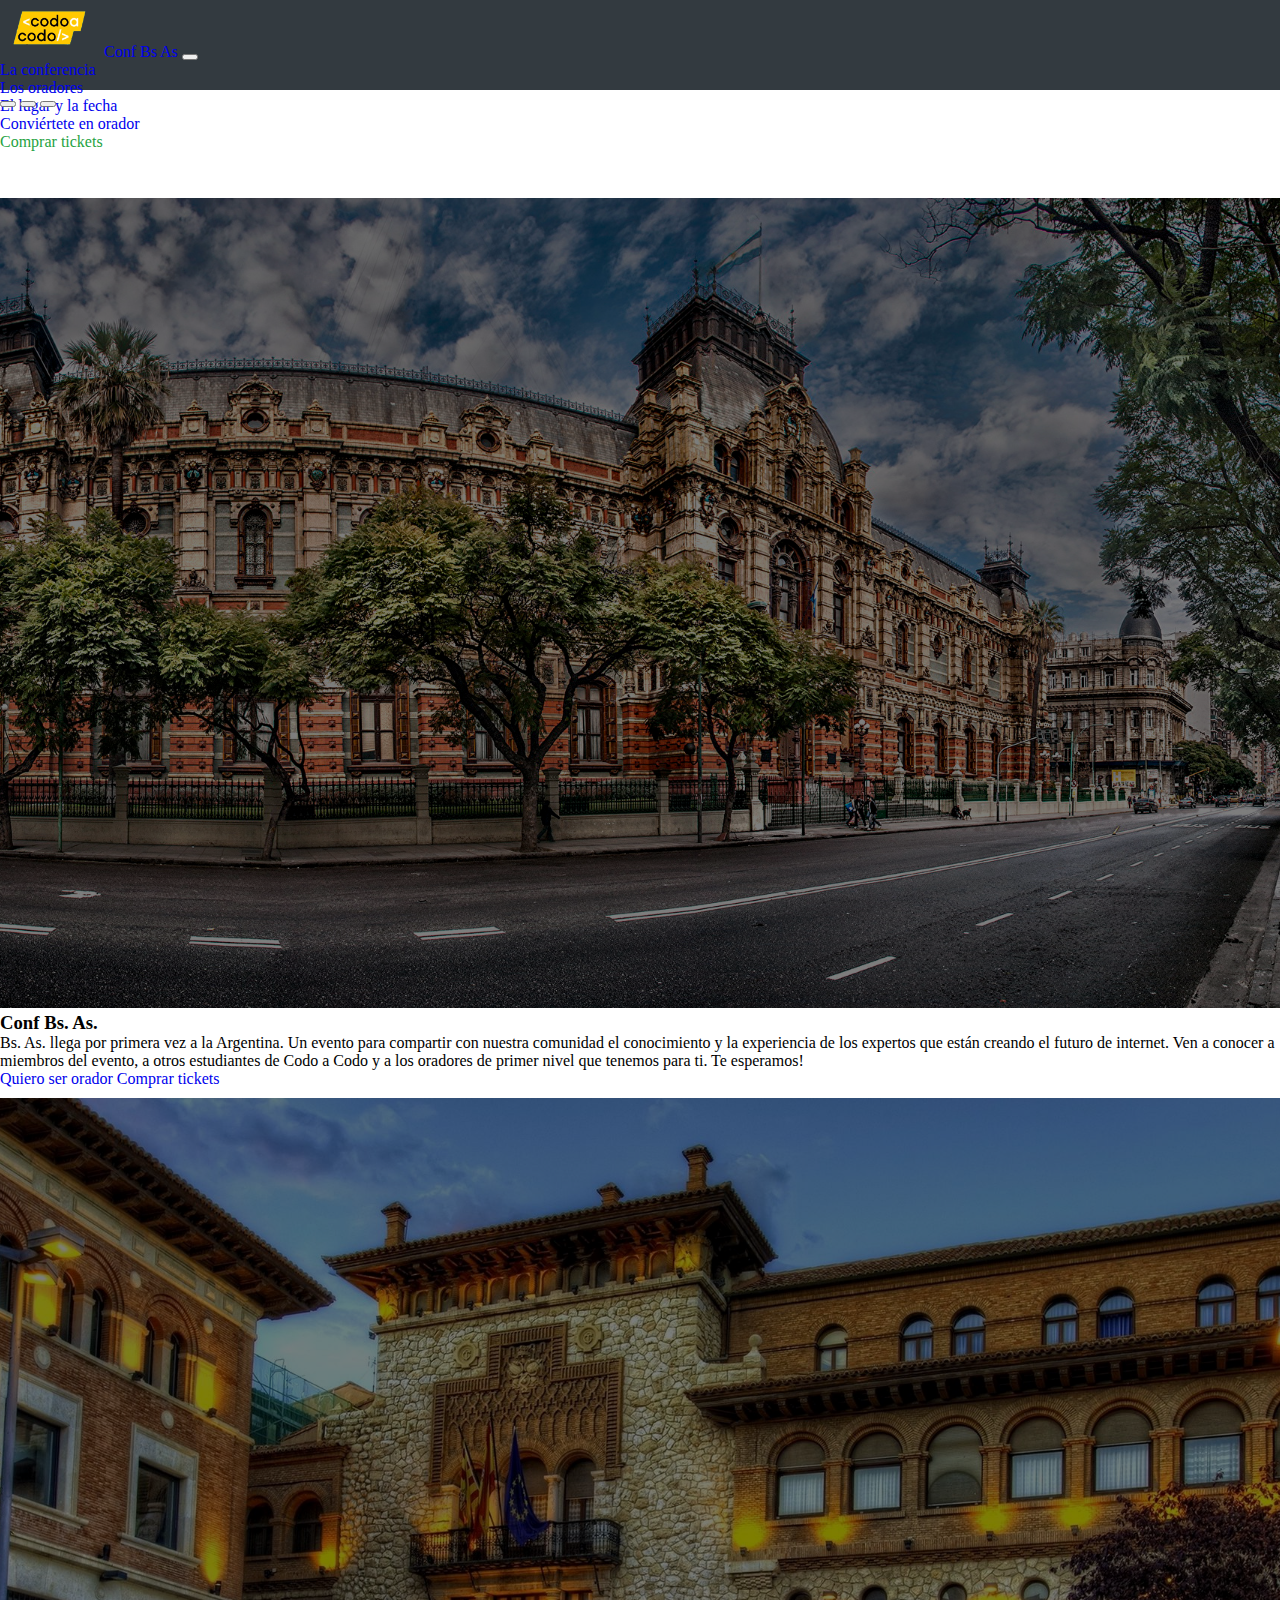
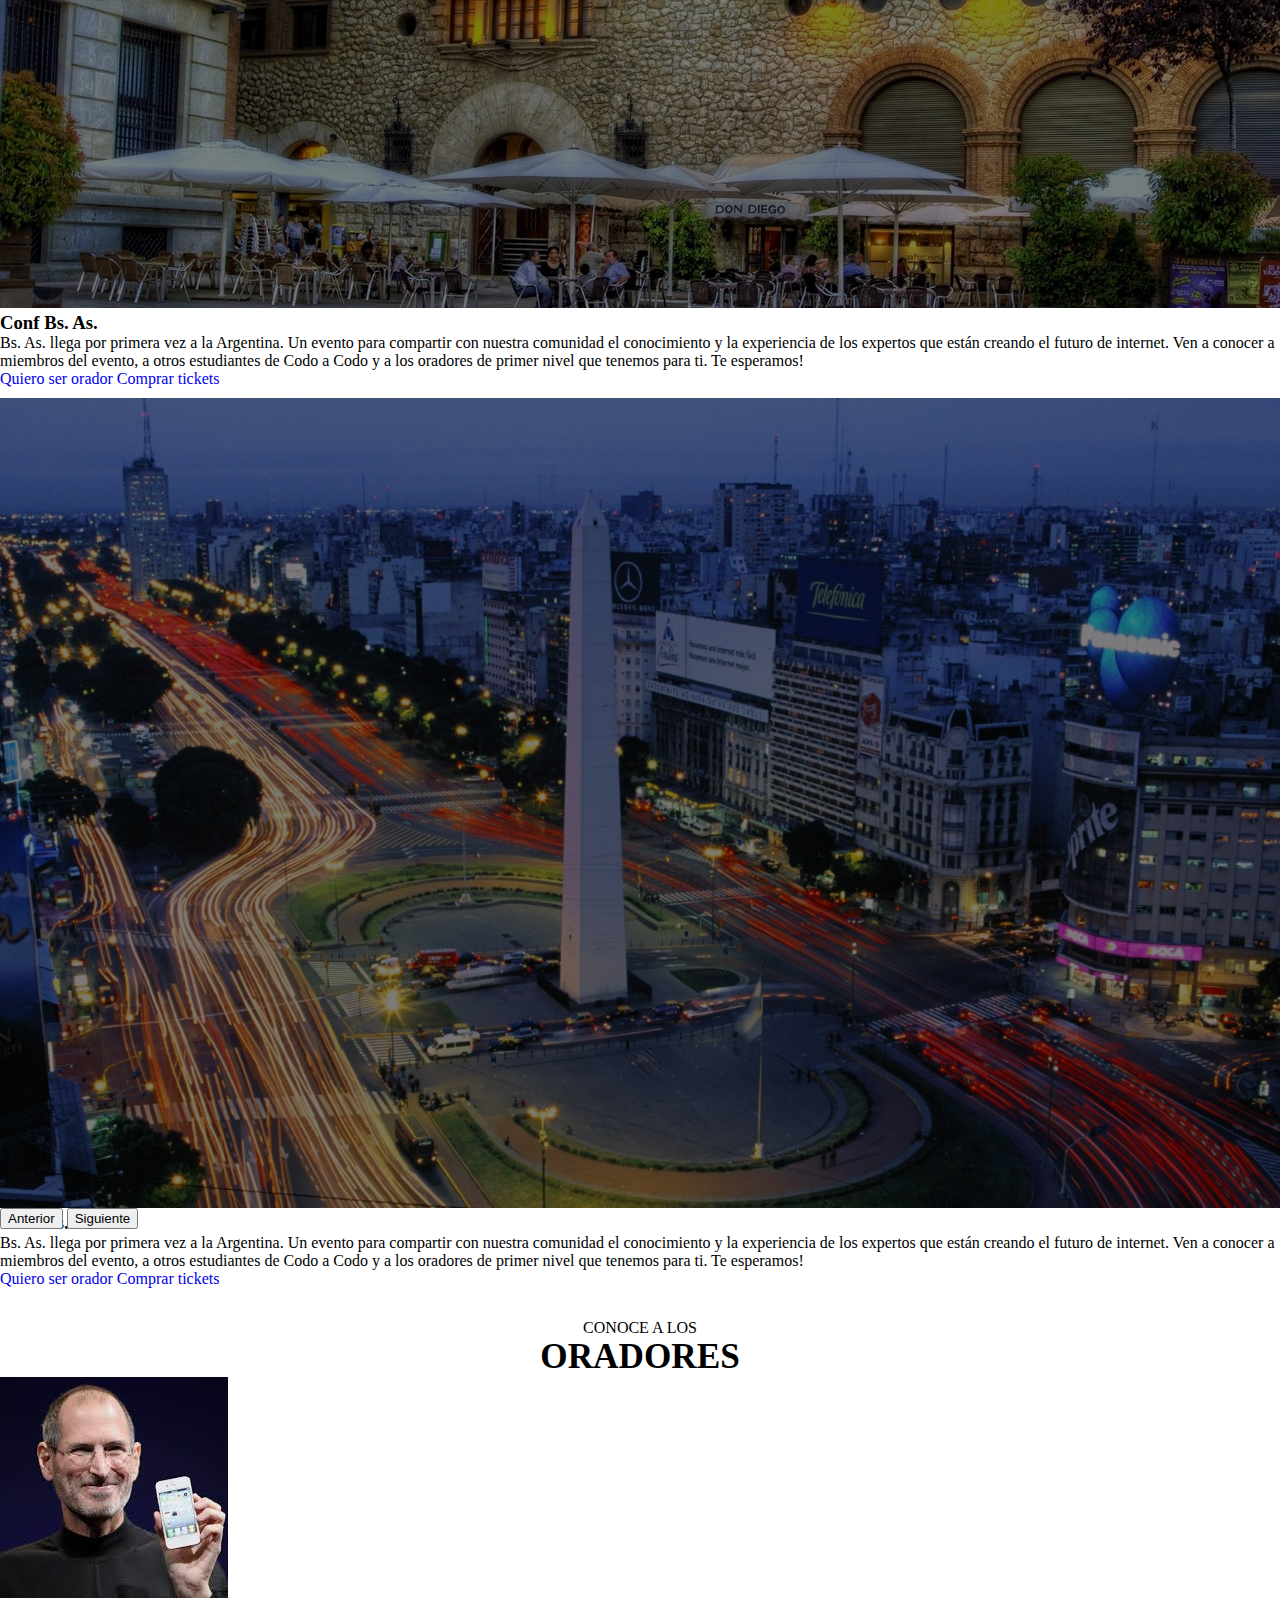
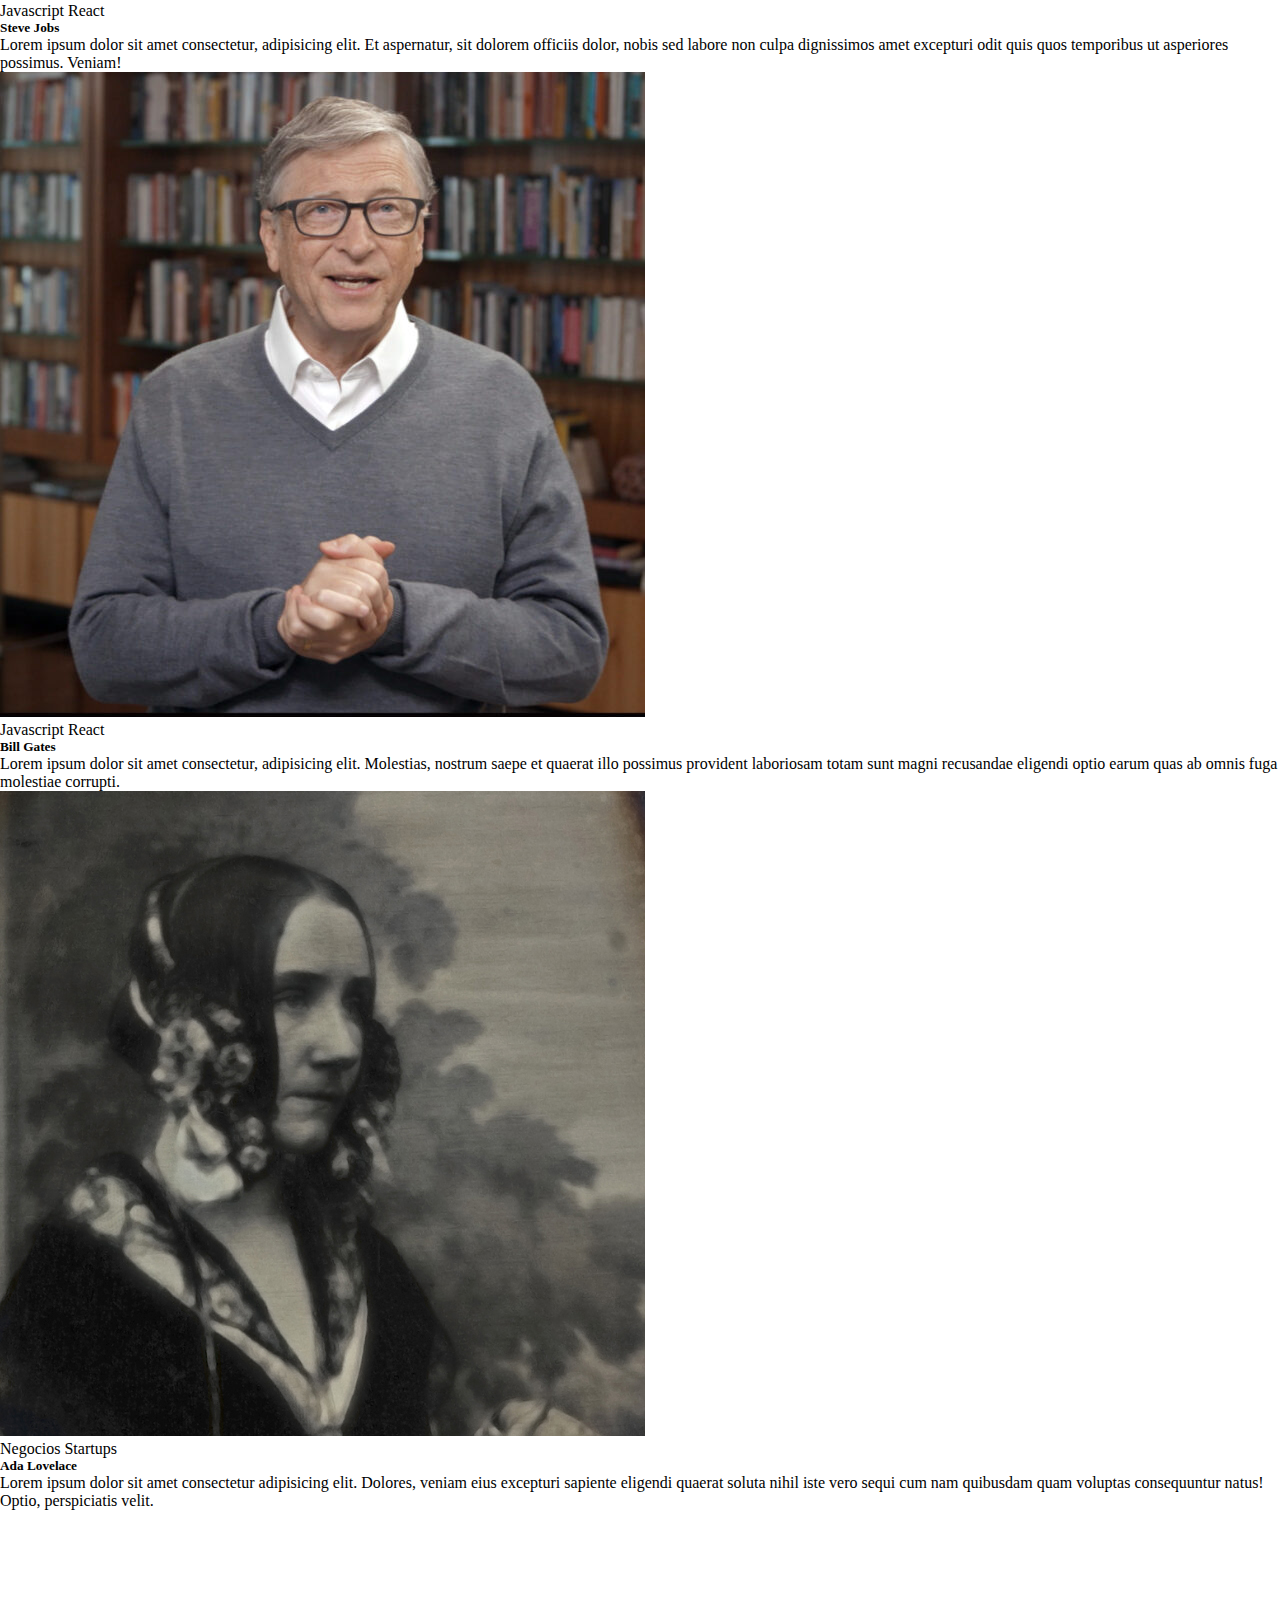
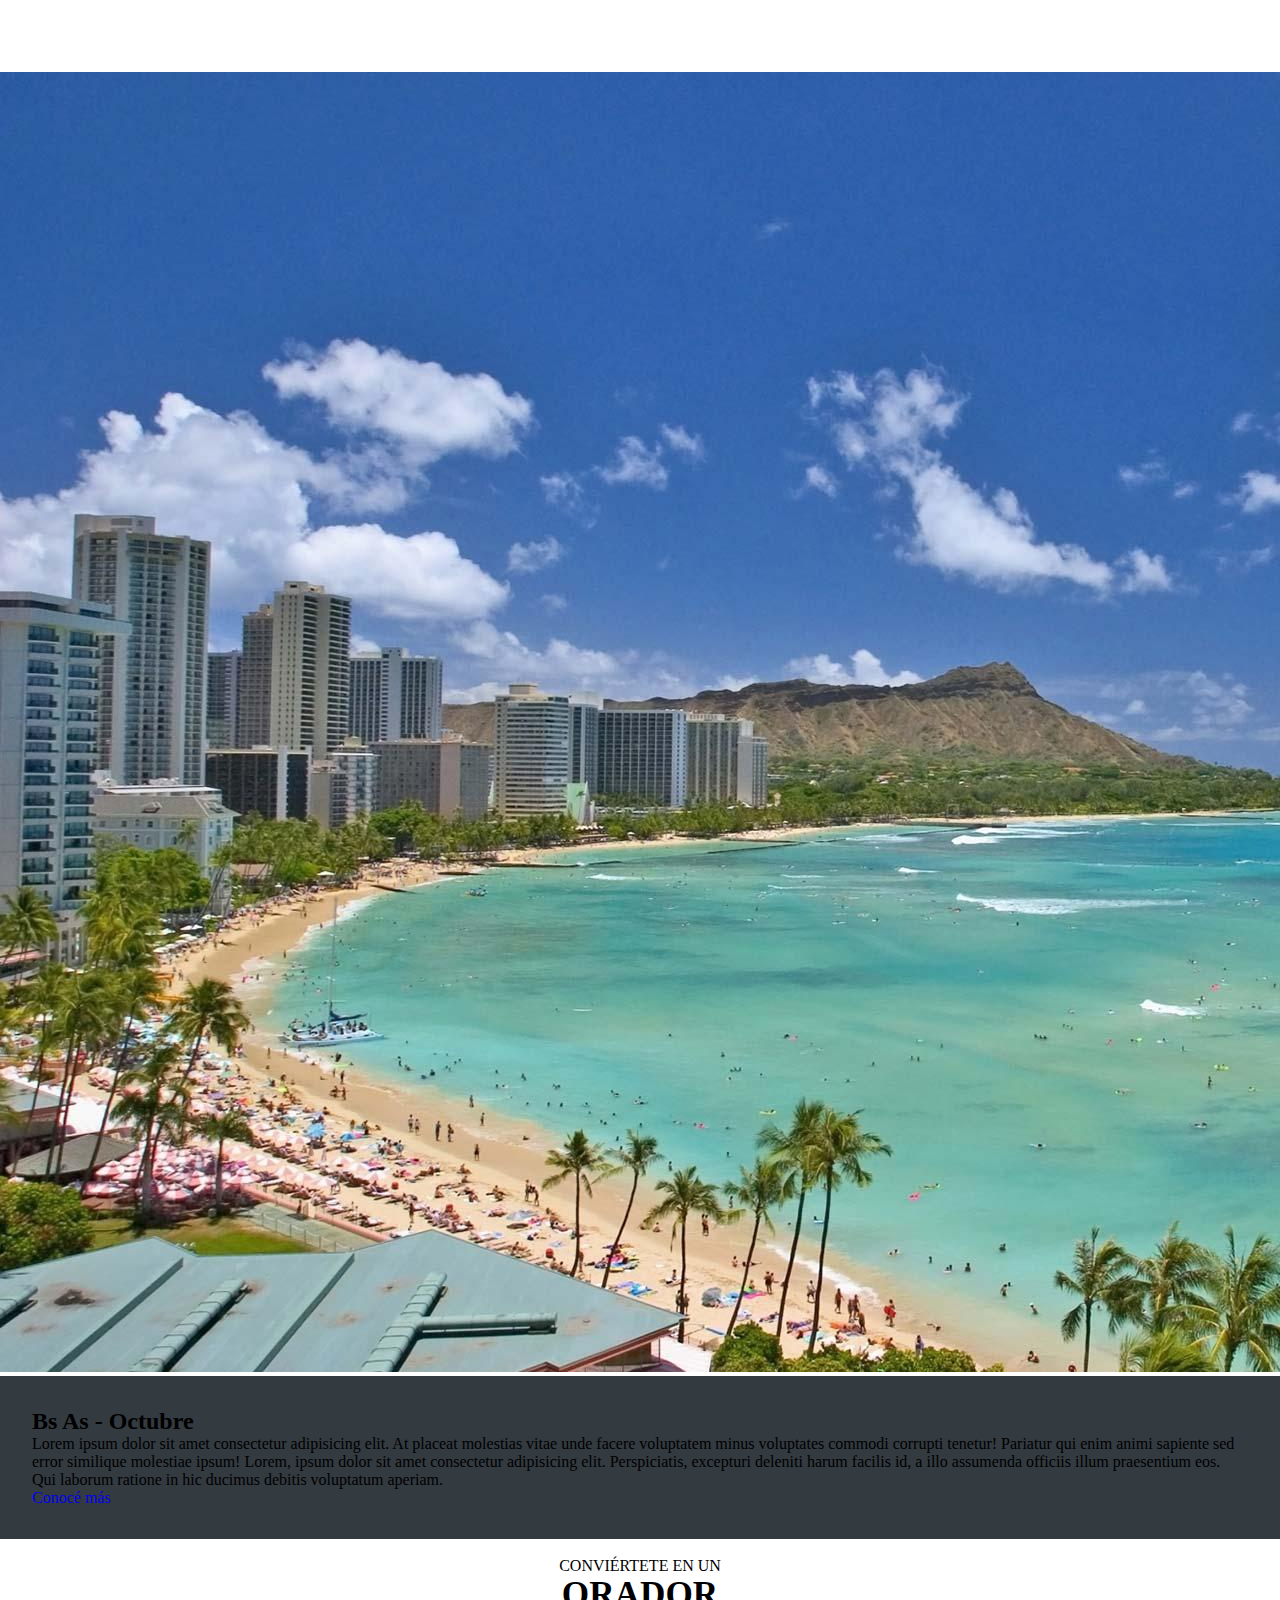
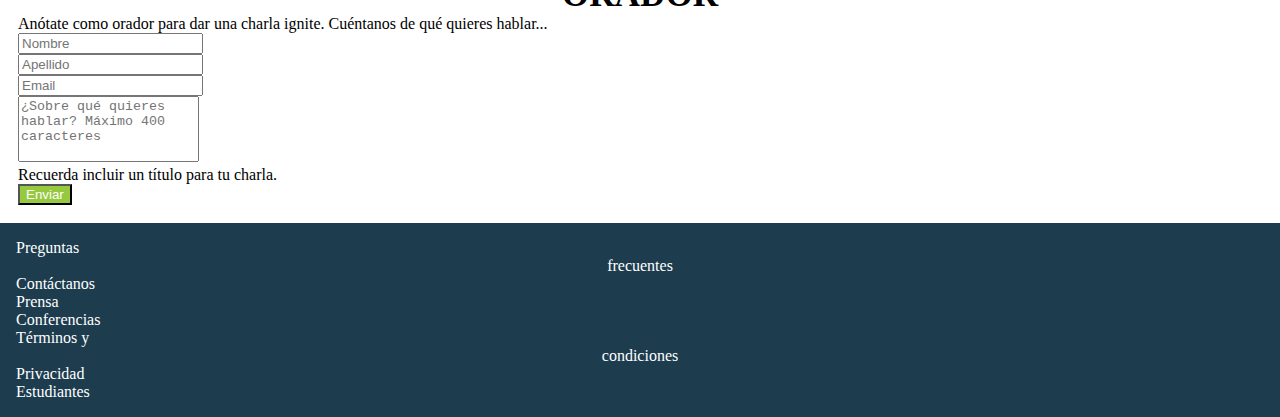
==== commit 5db2b0d7: "arreglos finales" ====
--- a/index.html
+++ b/index.html
@@ -3,6 +3,8 @@
   <head>
     <meta charset="UTF-8" />
     <meta name="viewport" content="width=device-width, initial-scale=1.0" />
+
+    <!-- Styles sheets -->
     <link rel="stylesheet" type="text/css" href="./assets/css/style.css" />
     <link rel="stylesheet" type="text/css" href="./assets/css/reset.css" />
 
@@ -18,6 +20,7 @@
   </head>
 
   <body>
+
     <!-- Navbar -->
     <header>
       <nav class="navbar navbar-dark fixed-top navbar-expand-lg">
@@ -54,9 +57,7 @@
                 <a class="nav-link" href="#trip-2">El lugar y la fecha</a>
               </li>
               <li class="nav-item">
-                <a class="nav-link" href="#form-3"
-                  >Conviértete en orador</a
-                >
+                <a class="nav-link" href="#form-3">Conviértete en orador</a>
               </li>
               <li class="nav-item">
                 <a
@@ -70,8 +71,9 @@
         </div>
       </nav>
     </header>
+
     <!-- Banner -->
-    <section class="banner" >
+    <section class="banner">
       <div id="myCarousel" class="carousel slide mb-4" data-bs-ride="carousel">
         <div class="carousel-indicators">
           <button
@@ -239,13 +241,13 @@
           type="button"
           data-bs-target="#myCarousel"
           data-bs-slide="next"
-          
         >
           <span class="carousel-control-next-icon" aria-hidden="true"></span>
           <span class="visually-hidden">Siguiente</span>
         </button>
       </div>
     </section>
+
     <!-- Speakers -->
     <div class="container" id="spekears-1"></div>
     <section class="speakers container">
@@ -256,7 +258,11 @@
           <div class="row row-cols-1 row-cols-md-3 g-4">
             <div class="col">
               <div class="card h-100">
-                <img src="./assets/img/steve.jpg" class="card-img-top" alt="Steve Jobs" />
+                <img
+                  src="./assets/img/steve.jpg"
+                  class="card-img-top"
+                  alt="Steve Jobs"
+                />
                 <div class="card-body">
                   <div class="mb-2">
                     <span class="badge bg-warning text-dark">Javascript</span>
@@ -274,7 +280,11 @@
             </div>
             <div class="col">
               <div class="card h-100">
-                <img src="./assets/img/bill.jpg" class="card-img-top" alt="Bill Gates" />
+                <img
+                  src="./assets/img/bill.jpg"
+                  class="card-img-top"
+                  alt="Bill Gates"
+                />
                 <div class="card-body">
                   <div class="mb-2">
                     <span class="badge bg-warning text-dark">Javascript</span>
@@ -292,7 +302,11 @@
             </div>
             <div class="col">
               <div class="card h-100">
-                <img src="./assets/img/ada.jpeg" class="card-img-top" alt="Ada Lovelace" />
+                <img
+                  src="./assets/img/ada.jpeg"
+                  class="card-img-top"
+                  alt="Ada Lovelace"
+                />
                 <div class="card-body">
                   <div class="mb-2">
                     <span class="badge bg-secondary">Negocios</span>
@@ -313,12 +327,12 @@
       </div>
     </section>
 
-  <!-- Trip -->
-  <div class="container" id="trip-2"></div>
+    <!-- Trip -->
+    <div class="container" id="trip-2"></div>
     <section class="trip mb-4">
       <div class="row g-0">
         <div class="col-md">
-          <img src="./assets/img/honolulu.jpg" class="img-fluid"  />
+          <img src="./assets/img/honolulu.jpg" class="img-fluid" />
         </div>
         <div class="col-md px-4 text-light bg-aside1">
           <h2>Bs As - Octubre</h2>
@@ -336,8 +350,8 @@
       </div>
     </section>
 
-  <!-- Form -->
-  <div class="container" id="form-3"></div>
+    <!-- Form -->
+    <div class="container" id="form-3"></div>
     <section class="form">
       <div class="row justify-content-center">
         <div class="col-lg-8 col-xl-7">
@@ -386,7 +400,6 @@
                   rows="4"
                   cols="20"
                   maxlength="200"
-                  
                   placeholder="¿Sobre qué quieres hablar? Máximo 400 caracteres"
                   required
                 ></textarea>
@@ -404,39 +417,45 @@
         </div>
       </div>
     </section>
+
   </body>
 
   <!-- Footer -->
   <footer id="main-footer">
     <div class="container">
-        <ul class="nav justify-content-center justify-content-lg-between align-items-center">
-            <li class="nav-item">
-                <a class="nav-link" href="#">Preguntas <span>frecuentes</span></a>
-            </li>
-            <li class="nav-item">
-                <a class="nav-link" href="#">Contáctanos</a>
-            </li>
-            <li class="nav-item">
-                <a class="nav-link" href="#">Prensa</a>
-            </li>
-            <li class="nav-item">
-                <a class="nav-link" href="#">Conferencias</a>
-            </li>
-            <li class="nav-item">
-                <a class="nav-link" href="#">Términos y <span>condiciones</span></a>
-            </li>
-            <li class="nav-item">
-                <a class="nav-link" href="#">Privacidad</a>
-            </li>
-            <li class="nav-item">
-                <a class="nav-link" href="#">Estudiantes</a>
-            </li>
-        </ul>
+      <ul
+        class="nav justify-content-center justify-content-lg-between align-items-center"
+      >
+        <li class="nav-item">
+          <a class="nav-link" href="#">Preguntas <span>frecuentes</span></a>
+        </li>
+        <li class="nav-item">
+          <a class="nav-link" href="#">Contáctanos</a>
+        </li>
+        <li class="nav-item">
+          <a class="nav-link" href="#">Prensa</a>
+        </li>
+        <li class="nav-item">
+          <a class="nav-link" href="#">Conferencias</a>
+        </li>
+        <li class="nav-item">
+          <a class="nav-link" href="#">Términos y <span>condiciones</span></a>
+        </li>
+        <li class="nav-item">
+          <a class="nav-link" href="#">Privacidad</a>
+        </li>
+        <li class="nav-item">
+          <a class="nav-link" href="#">Estudiantes</a>
+        </li>
+      </ul>
     </div>
-</footer>
+  </footer>
+
+
   <script
     src="https://cdn.jsdelivr.net/npm/bootstrap@5.3.2/dist/js/bootstrap.bundle.min.js"
     integrity="sha384-C6RzsynM9kWDrMNeT87bh95OGNyZPhcTNXj1NW7RuBCsyN/o0jlpcV8Qyq46cDfL"
     crossorigin="anonymous"
   ></script>
+  
 </html>
--- a/assets/css/style.css
+++ b/assets/css/style.css
@@ -1,8 +1,11 @@
 .navbar {
   background-color: #333A40;
+  height: 10vh;
 }
 
-.navbar-brand img { max-width: 100px; }
+.navbar-brand img { 
+  max-width: 100px; 
+}
 
 .navbar .navbar-nav .btn-compra-tickets{
   color: #25A342;
@@ -21,8 +24,8 @@
 }
 
 .carousel-item {
-  margin-top: 8vh;
-  height: 92vh;
+  margin-top: 10vh;
+  height: 90vh;
   background-size: cover;
   background-position: center center;
 }
@@ -37,7 +40,7 @@
 }
 
 #spekears-1{
-  height: 10vh;
+  height: 8vh;
   /* margin-top: 8vh !important; */
 }
 
@@ -71,8 +74,12 @@
   font-size: 2.2rem;
 } 
 
+#form-3{
+  /* height: 6vh; */
+}
+
 section.form{
-  margin:5vh;
+  margin:2vh;
 }
 
 .bg-aside1 {
@@ -103,7 +110,7 @@
 #main-footer {
   background: #1d3c4e;
   color: #fff;
-  padding: 1.5rem;
+  padding: 1rem;
 }
 
 #main-footer .nav-link {
@@ -116,7 +123,3 @@
 @media (min-width: 992px) {
   #main-footer .nav-link span { display: block; }
 }
-/* 
-@media(max-width: 550px){
-  #spekears-1 #trip-2 {visibility: hidden;}
-} */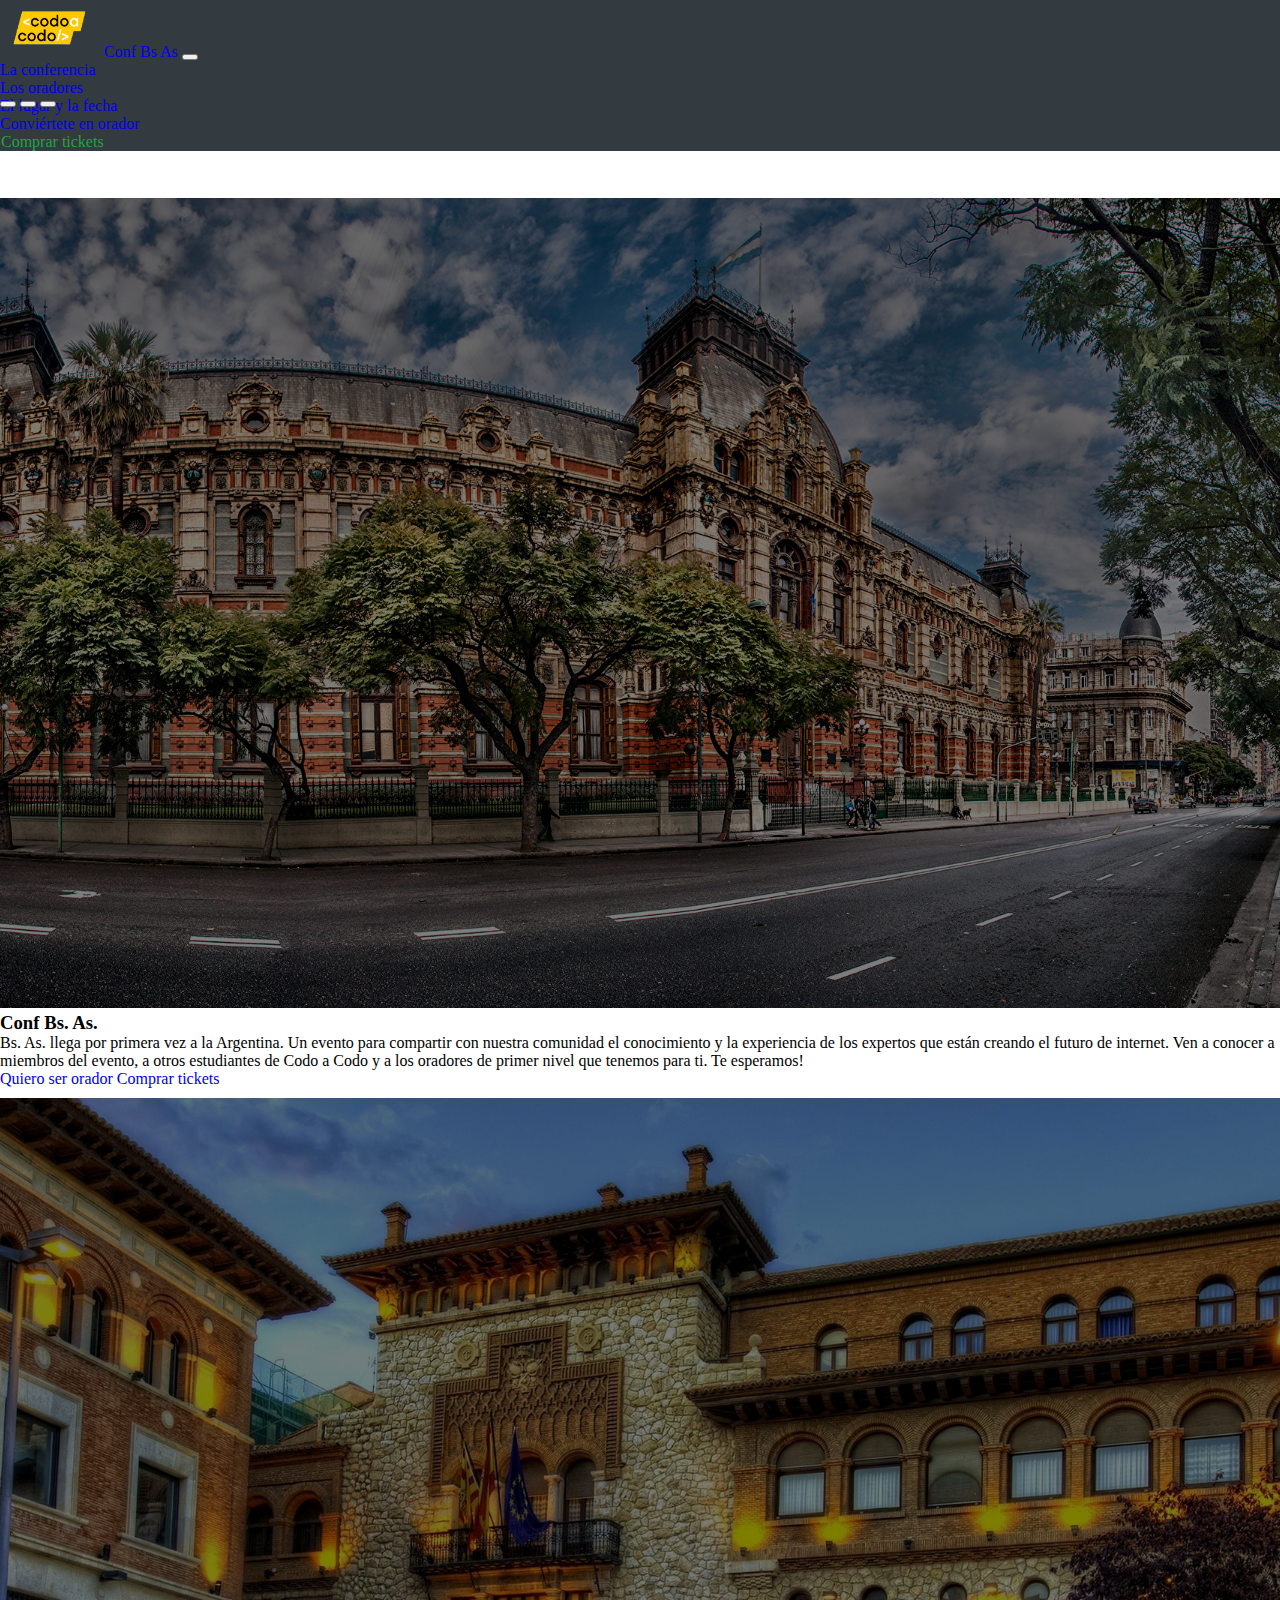
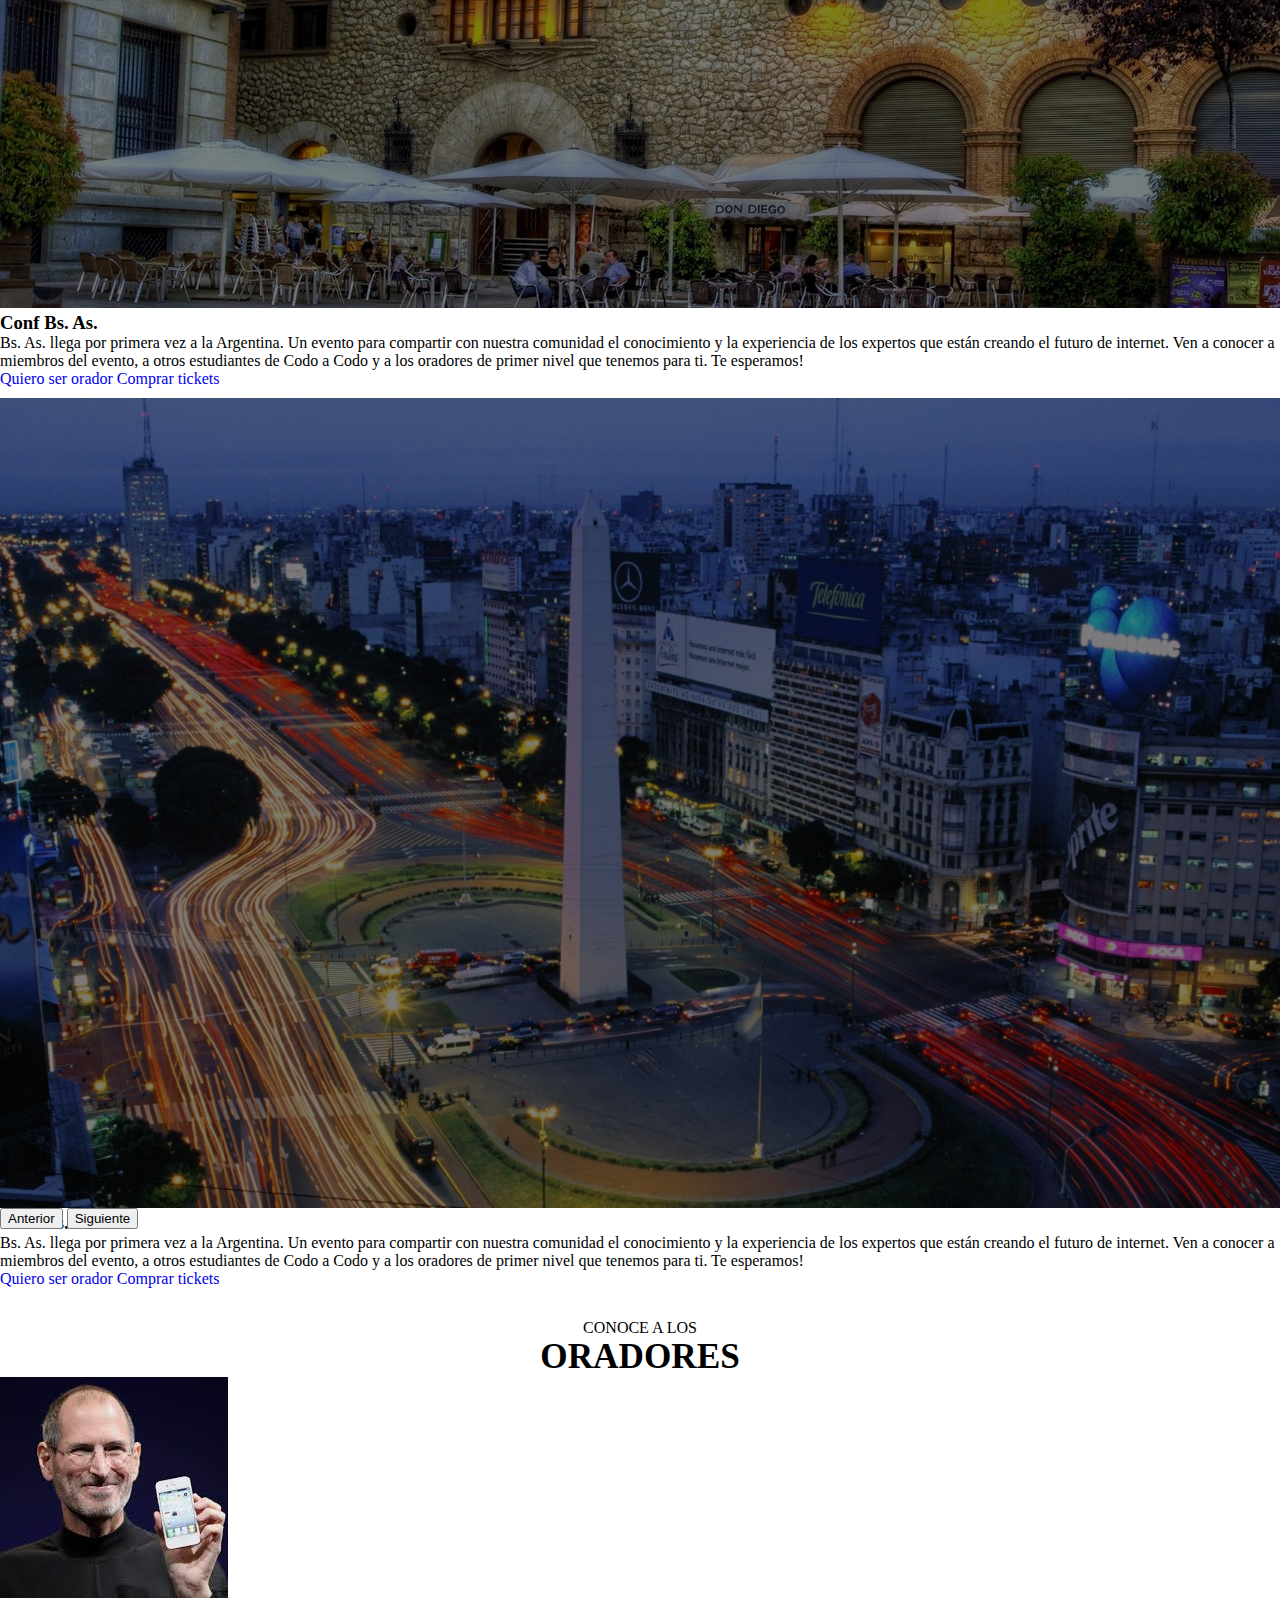
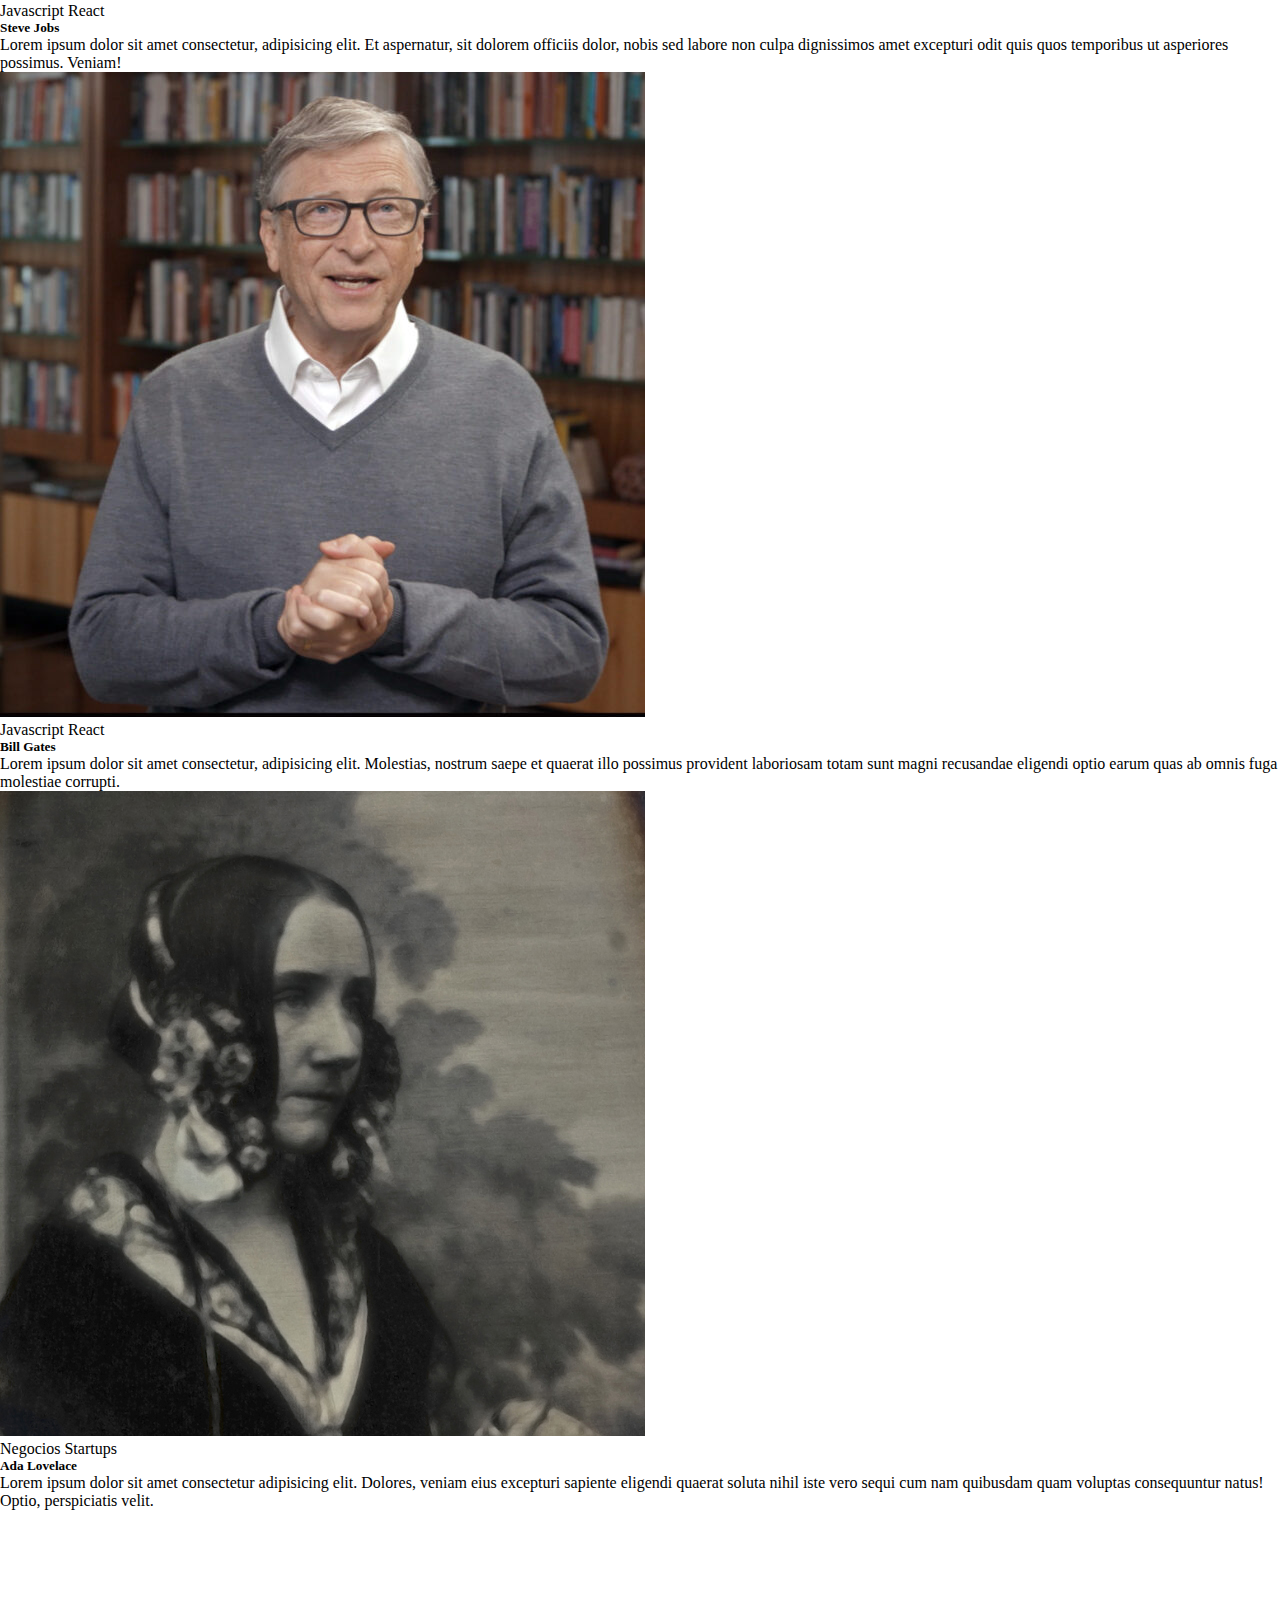
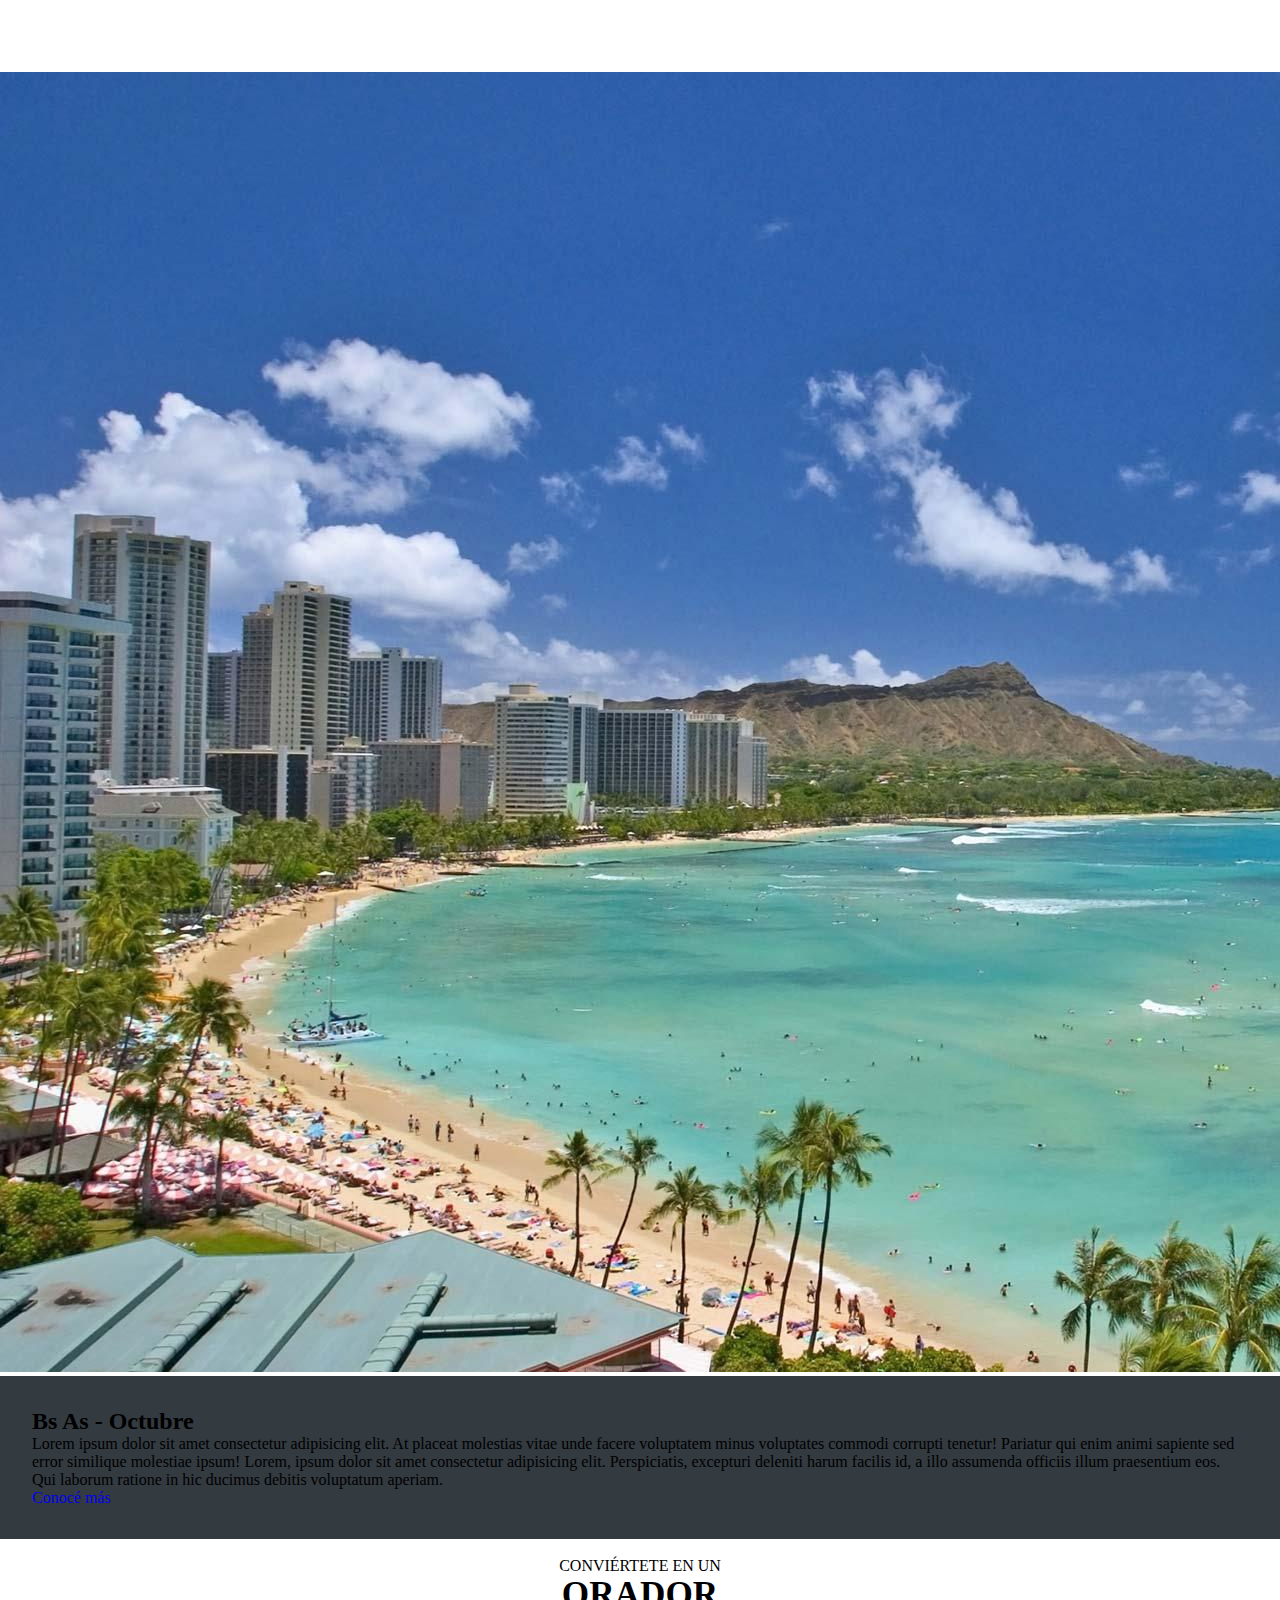
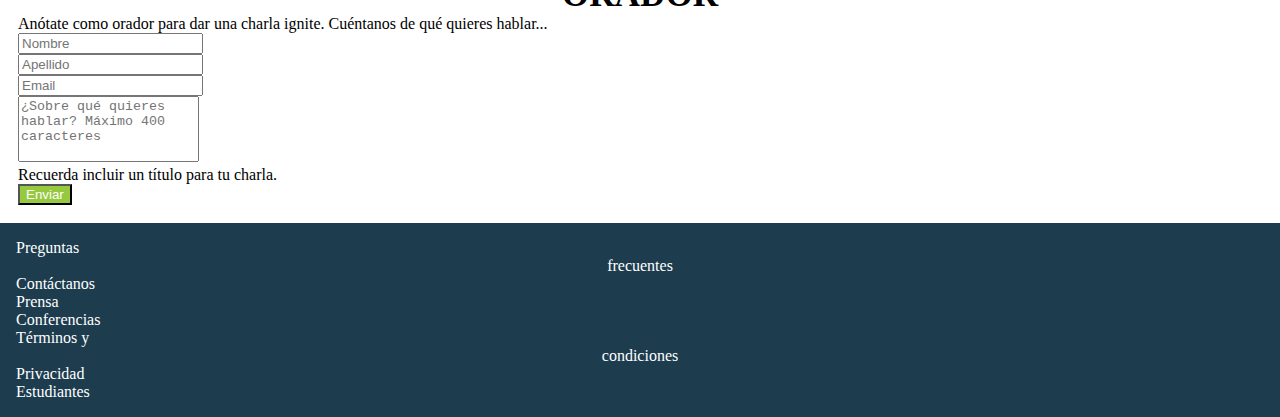
==== commit 2ad3a98a: "detalles terminados" ====
--- a/index.html
+++ b/index.html
@@ -4,7 +4,7 @@
     <meta charset="UTF-8" />
     <meta name="viewport" content="width=device-width, initial-scale=1.0" />
 
-    <!-- Styles sheets -->
+    <!-- Style sheets -->
     <link rel="stylesheet" type="text/css" href="./assets/css/style.css" />
     <link rel="stylesheet" type="text/css" href="./assets/css/reset.css" />
 
@@ -23,7 +23,7 @@
 
     <!-- Navbar -->
     <header>
-      <nav class="navbar navbar-dark fixed-top navbar-expand-lg">
+      <!-- <nav class="navbar navbar-dark fixed-top navbar-expand-lg">
         <div class="container">
           <a class="navbar-brand" href="index.html">
             <img src="./assets/img/codoacodo.png" alt="logo" />
@@ -51,7 +51,7 @@
                 >
               </li>
               <li class="nav-item">
-                <a class="nav-link" href="#spekears-1">Los oradores</a>
+                <a class="nav-link" href="">Los oradores</a>
               </li>
               <li class="nav-item">
                 <a class="nav-link" href="#trip-2">El lugar y la fecha</a>
@@ -69,7 +69,40 @@
             </ul>
           </div>
         </div>
-      </nav>
+      </nav> -->
+
+      <nav class="navbar navbar-dark fixed-top navbar-expand-lg">
+        <div class="container">
+            <a class="navbar-brand" href="index.html">
+                <img src="./assets/img/codoacodo.png" alt="Codo a Codo logo">
+                Conf Bs As
+            </a>
+            <button class="navbar-toggler" type="button" data-bs-toggle="collapse"
+                data-bs-target="#navbarSupportedContent" aria-controls="navbarSupportedContent" aria-expanded="false"
+                aria-label="Toggle navigation">
+                <span class="navbar-toggler-icon"></span>
+            </button>
+            <div class="collapse navbar-collapse justify-content-end" id="navbarSupportedContent">
+                <ul class="navbar-nav mb-2 mb-lg-0">
+                    <li class="nav-item">
+                        <a class="nav-link active" aria-current="page" href="#">La conferencia</a>
+                    </li>
+                    <li class="nav-item">
+                        <a class="nav-link" href="#spekears-1">Los oradores</a>
+                    </li>
+                    <li class="nav-item">
+                        <a class="nav-link" href="#trip-2">El lugar y la fecha</a>
+                    </li>
+                    <li class="nav-item">
+                        <a class="nav-link" href="#form-3">Conviértete en orador</a>
+                    </li>
+                    <li class="nav-item">
+                        <a class="nav-link btn-compra-tickets" href="https://agenciadeaprendizaje.bue.edu.ar" target="_blank">Comprar tickets</a>
+                    </li>
+                </ul>
+            </div>
+        </div>
+    </nav>
     </header>
 
     <!-- Banner -->
--- a/assets/css/style.css
+++ b/assets/css/style.css
@@ -1,6 +1,15 @@
+.navbar-dark .navbar-nav .btn-compra-tickets { 
+  color: #25a342; 
+}
+
 .navbar {
-  background-color: #333A40;
+  background-color: #333a40 !important;
   height: 10vh;
+}
+
+.navbar .container{
+  background: #333a40 !important;
+
 }
 
 .navbar-brand img { 
@@ -74,10 +83,6 @@
   font-size: 2.2rem;
 } 
 
-#form-3{
-  /* height: 6vh; */
-}
-
 section.form{
   margin:2vh;
 }
@@ -122,4 +127,21 @@
 
 @media (min-width: 992px) {
   #main-footer .nav-link span { display: block; }
+  .btn-compra-tickets {
+    border: 1px solid transparent;
+    border-radius: .8rem;
+  }
+  .navbar-dark .navbar-nav .btn-compra-tickets.active {
+    background: #25a342;
+  }
 }
+
+@media (max-width: 750px){
+  #spekears-1{
+    display: none;
+  }
+  #trip-2{
+  display: none;
+  }
+}
+
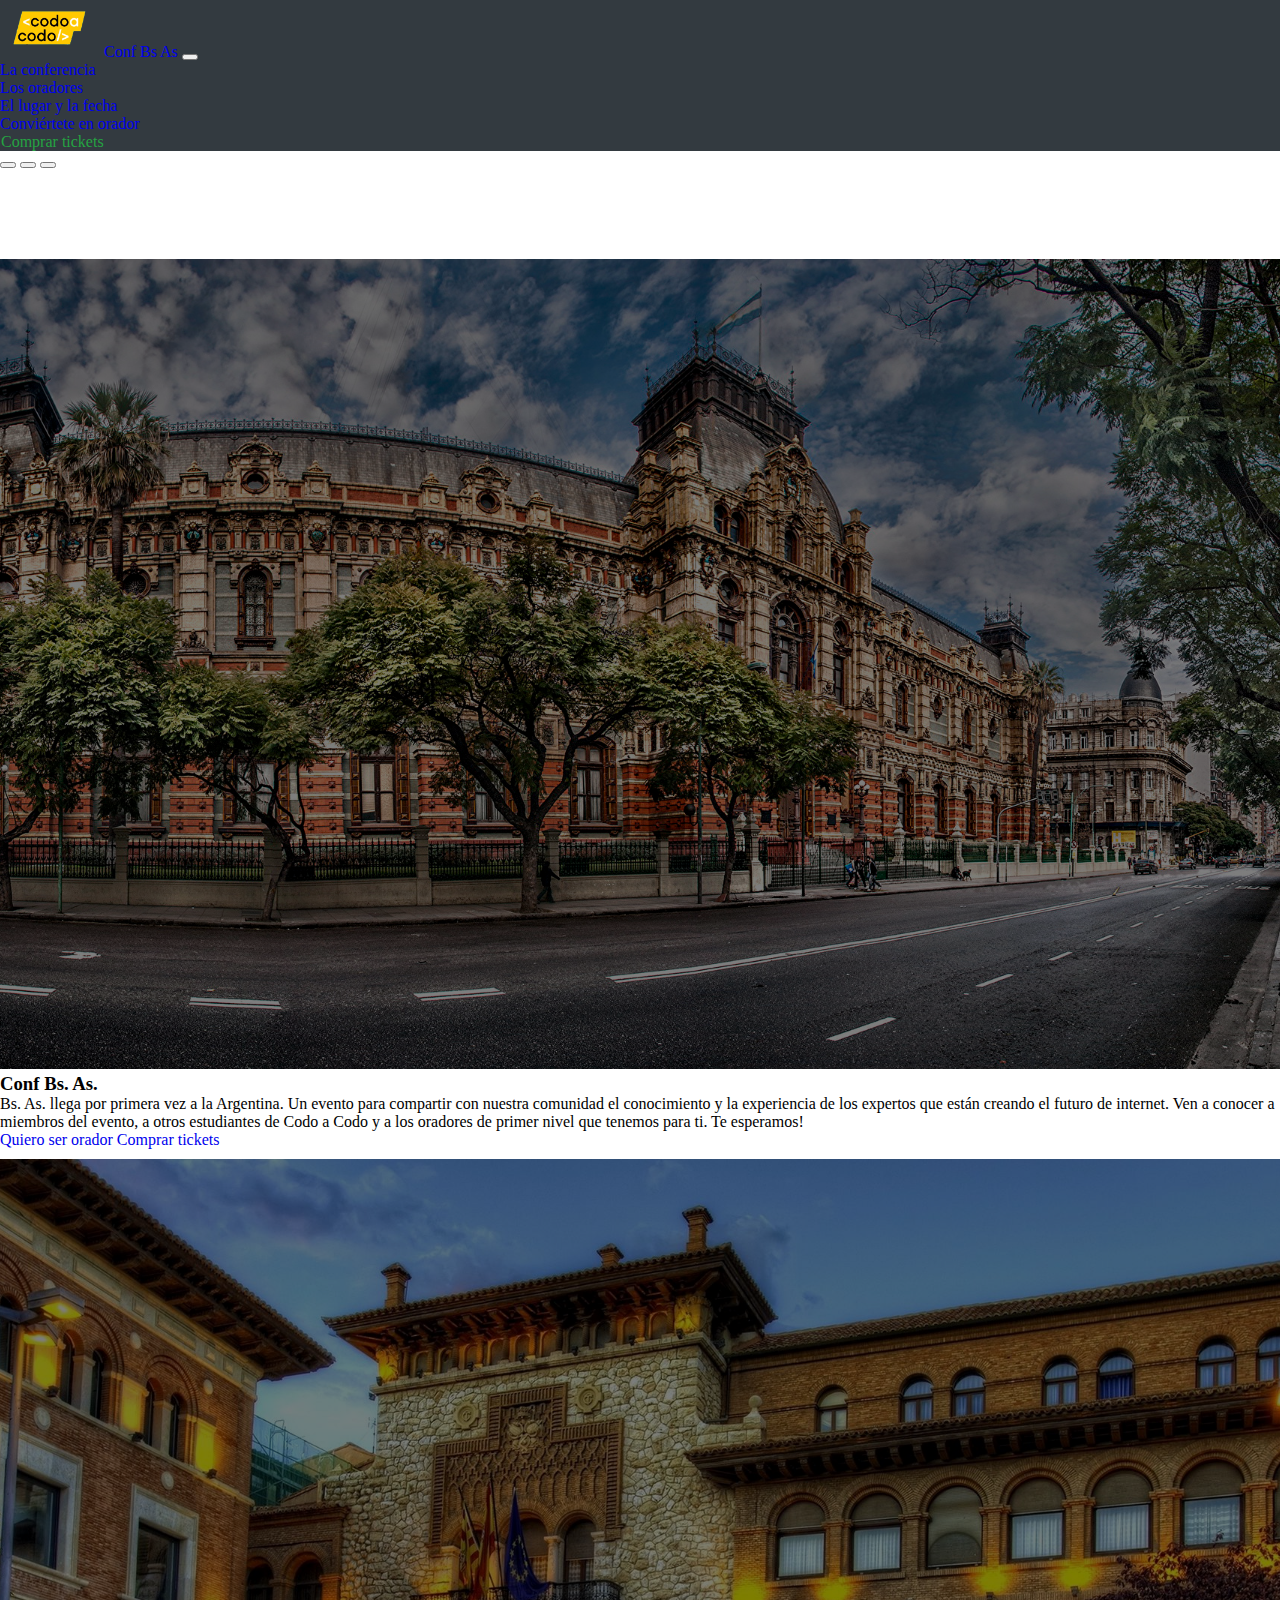
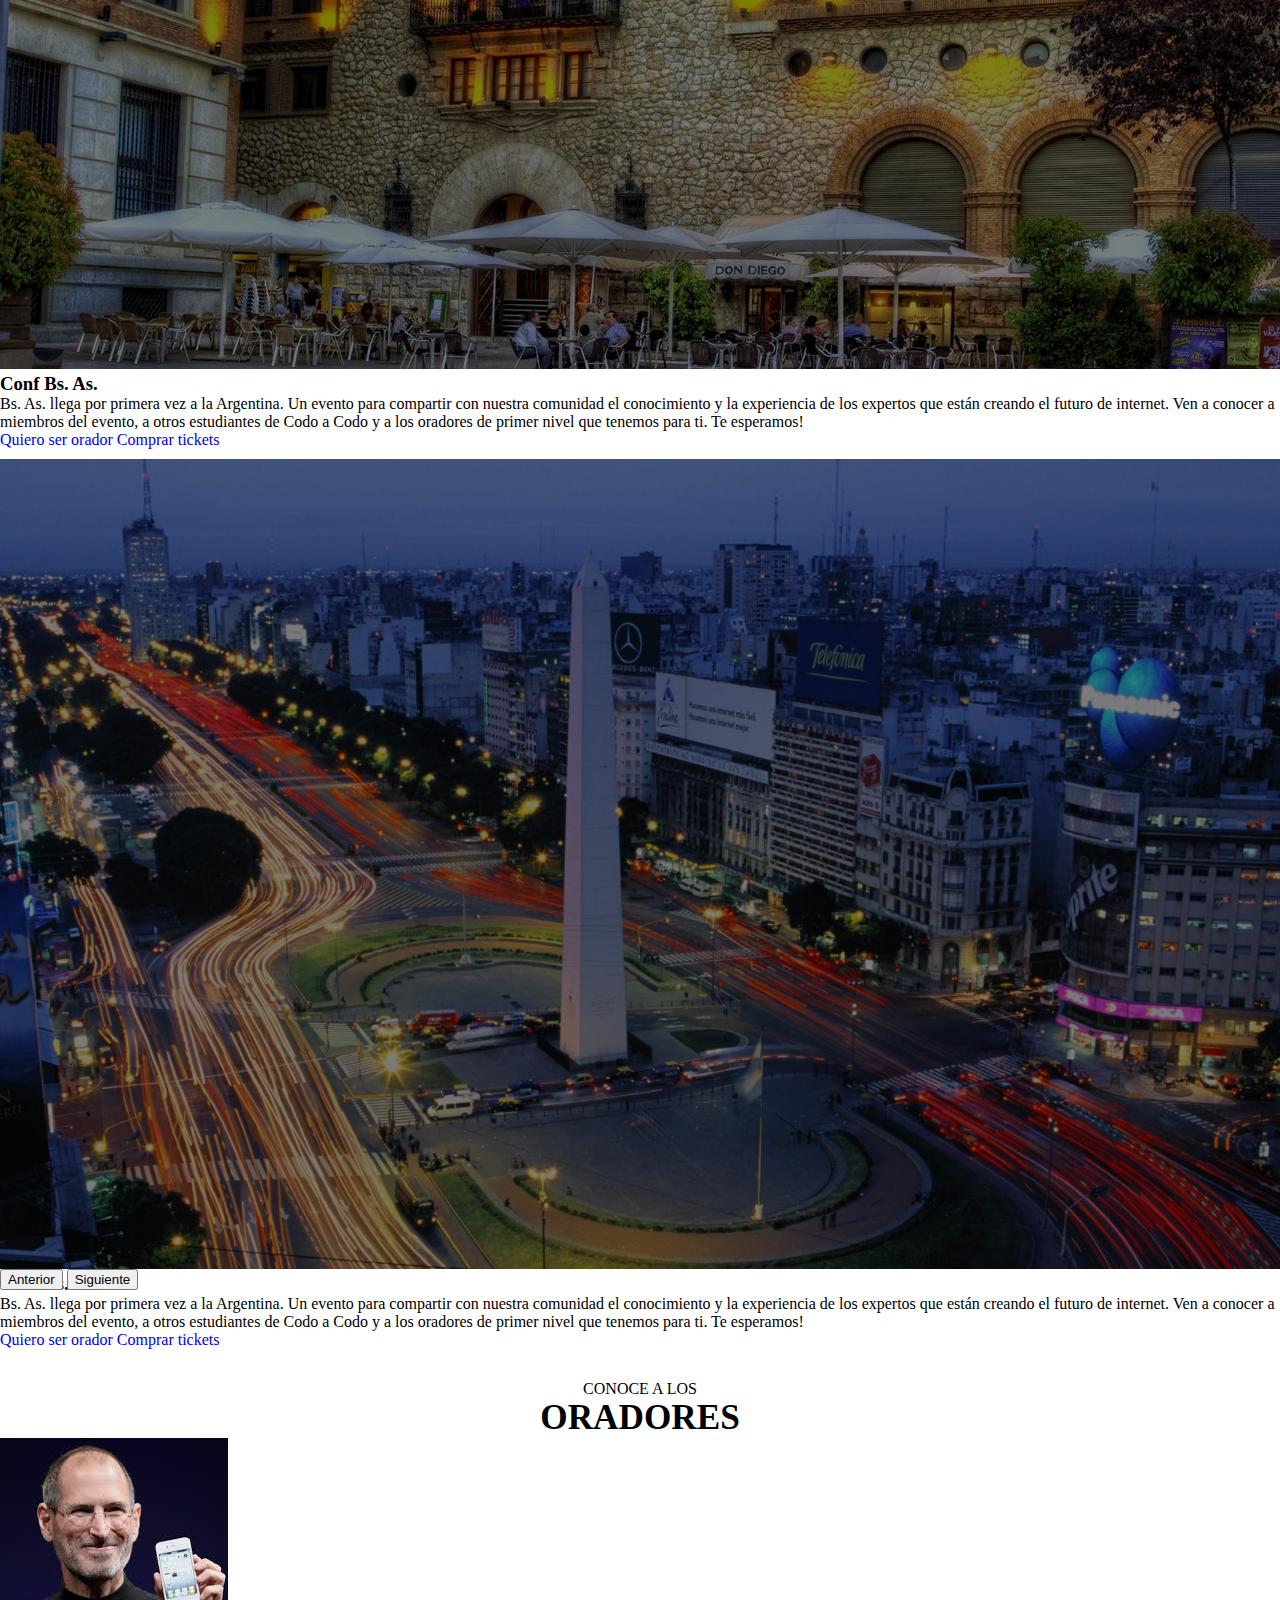
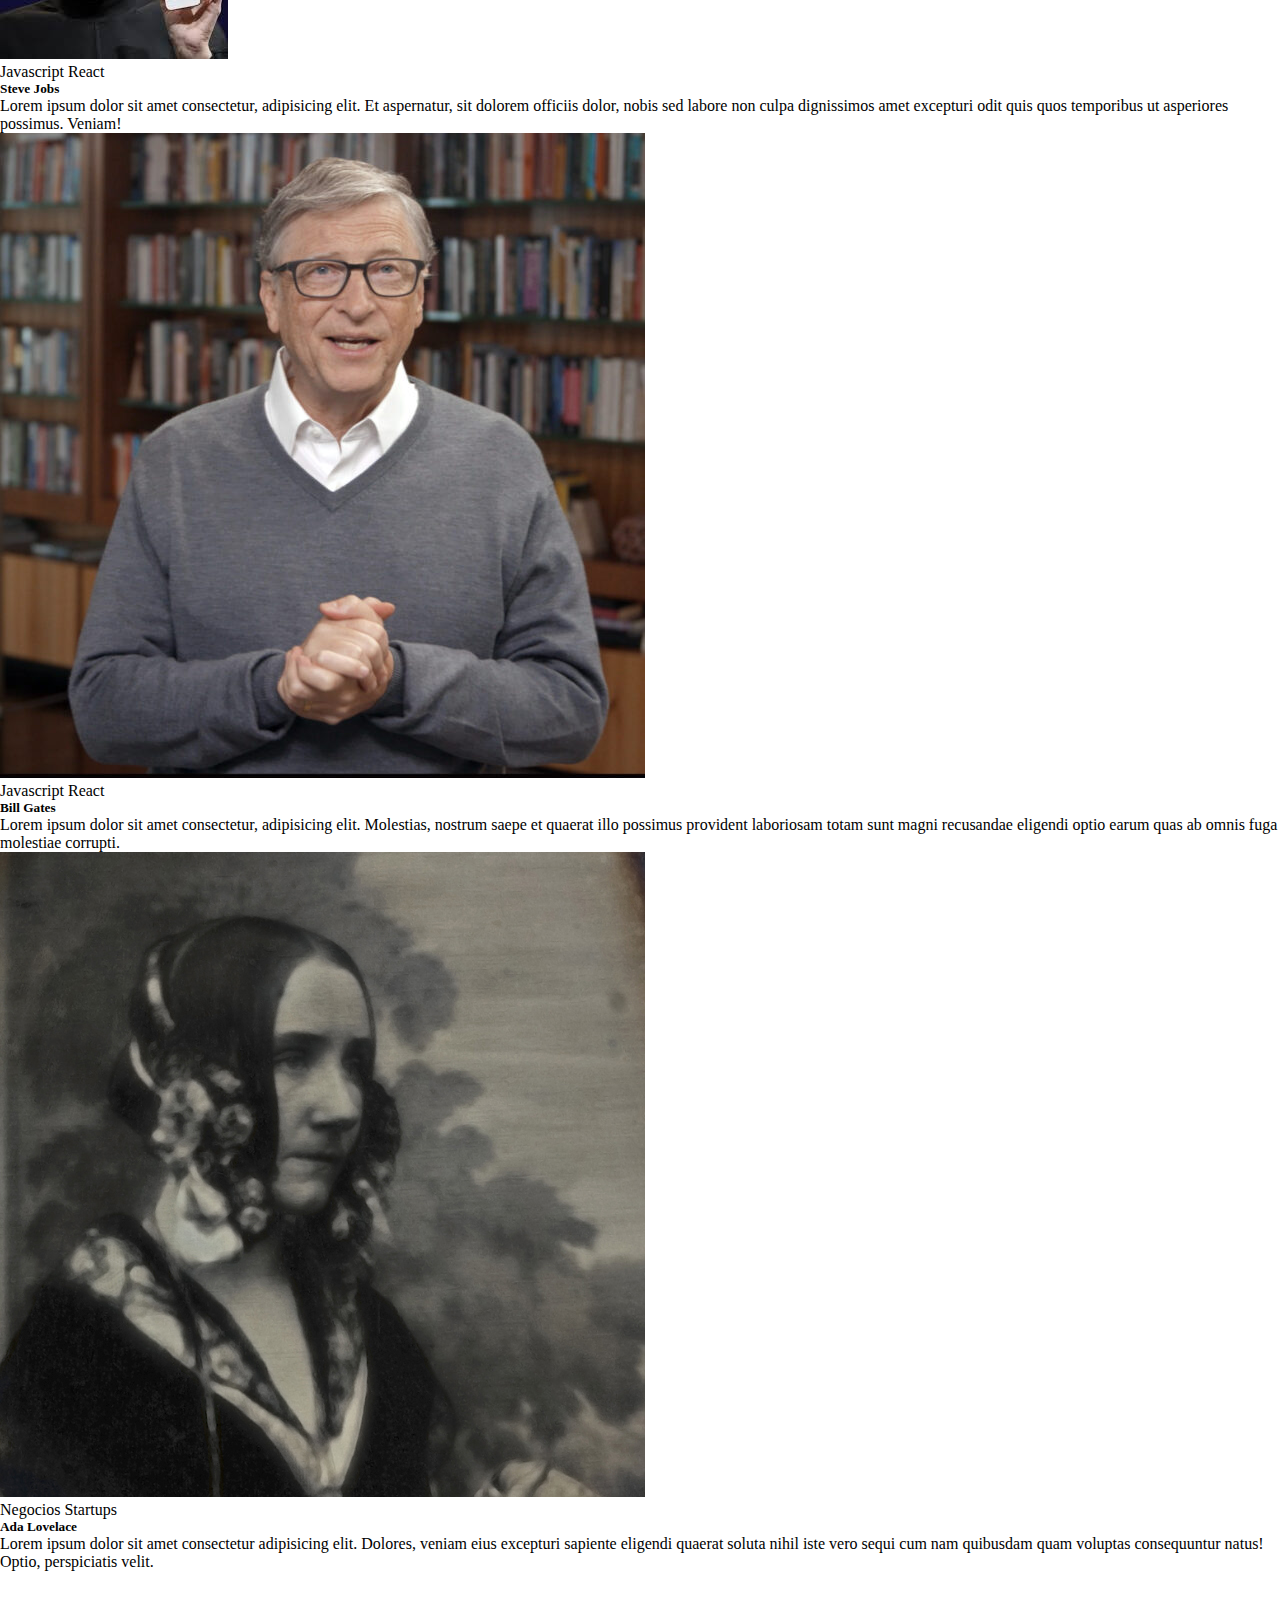
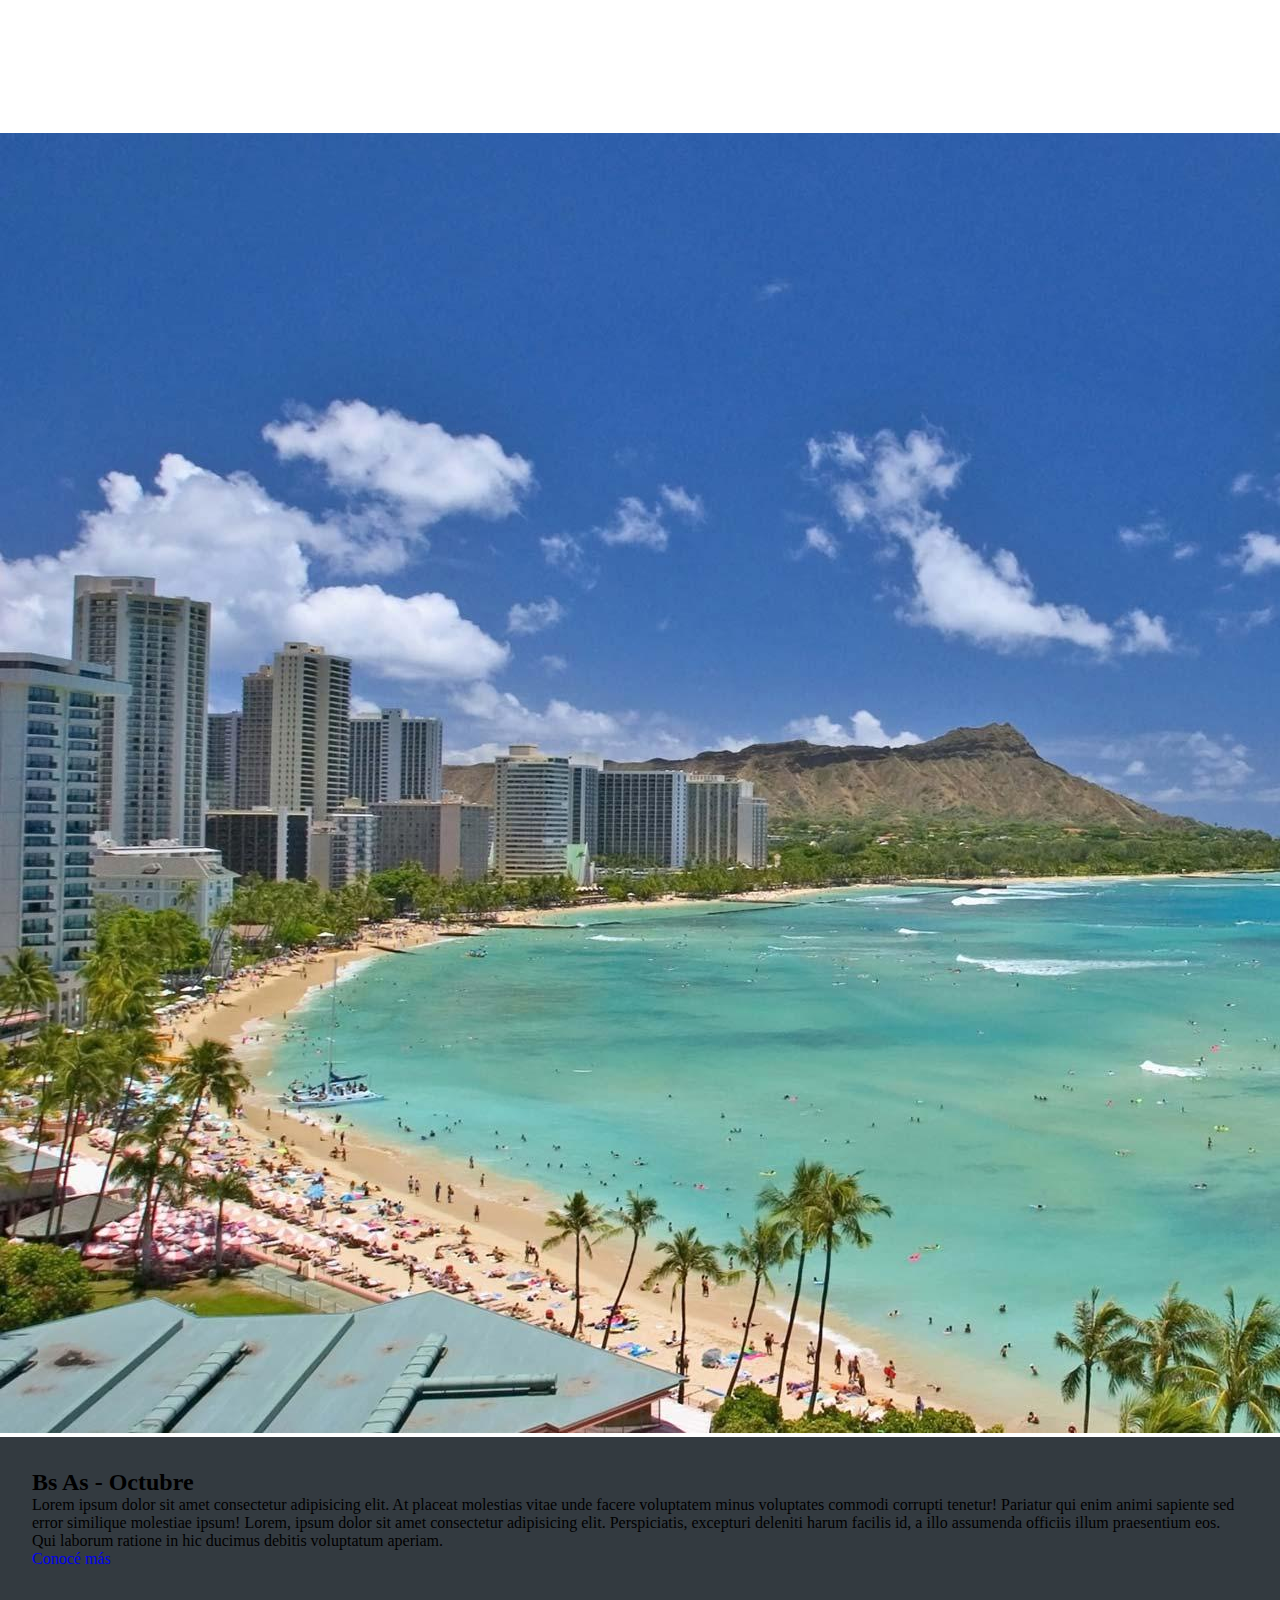
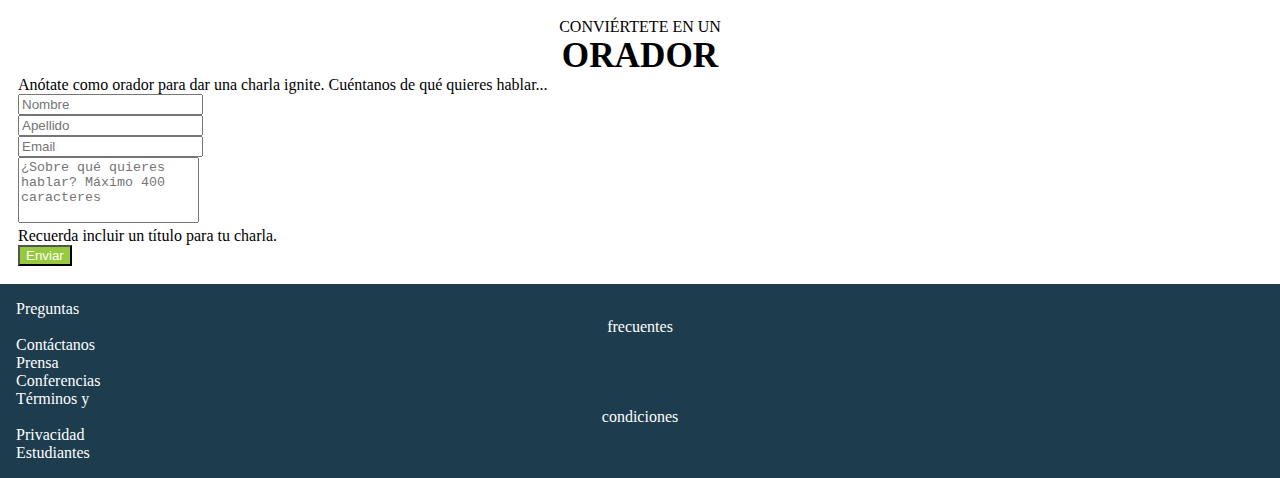
==== commit 02841b2a: "funcion comprar tickets terminada" ====
--- a/index.html
+++ b/index.html
@@ -23,54 +23,6 @@
 
     <!-- Navbar -->
     <header>
-      <!-- <nav class="navbar navbar-dark fixed-top navbar-expand-lg">
-        <div class="container">
-          <a class="navbar-brand" href="index.html">
-            <img src="./assets/img/codoacodo.png" alt="logo" />
-            Conf Bs As
-          </a>
-          <button
-            class="navbar-toggler"
-            type="button"
-            data-bs-toggle="collapse"
-            data-bs-target="#navbarSupportedContent"
-            aria-controls="navbarSupportedContent"
-            aria-expanded="false"
-            aria-label="Toggle navigation"
-          >
-            <span class="navbar-toggler-icon"></span>
-          </button>
-          <div
-            class="collapse navbar-collapse justify-content-end"
-            id="navbarSupportedContent"
-          >
-            <ul class="navbar-nav mb-2 mb-lg-0">
-              <li class="nav-item">
-                <a class="nav-link active" aria-current="page" href="#"
-                  >La conferencia</a
-                >
-              </li>
-              <li class="nav-item">
-                <a class="nav-link" href="">Los oradores</a>
-              </li>
-              <li class="nav-item">
-                <a class="nav-link" href="#trip-2">El lugar y la fecha</a>
-              </li>
-              <li class="nav-item">
-                <a class="nav-link" href="#form-3">Conviértete en orador</a>
-              </li>
-              <li class="nav-item">
-                <a
-                  class="nav-link btn-compra-tickets"
-                  href="comprar-tickets.html"
-                  >Comprar tickets</a
-                >
-              </li>
-            </ul>
-          </div>
-        </div>
-      </nav> -->
-
       <nav class="navbar navbar-dark fixed-top navbar-expand-lg">
         <div class="container">
             <a class="navbar-brand" href="index.html">
@@ -97,7 +49,7 @@
                         <a class="nav-link" href="#form-3">Conviértete en orador</a>
                     </li>
                     <li class="nav-item">
-                        <a class="nav-link btn-compra-tickets" href="https://agenciadeaprendizaje.bue.edu.ar" target="_blank">Comprar tickets</a>
+                        <a class="nav-link btn-compra-tickets" href="./comprar-tickets.html" target="_blank">Comprar tickets</a>
                     </li>
                 </ul>
             </div>
@@ -161,12 +113,12 @@
                     <p>
                       <a
                         class="btn btn-orador btn-outline-light mb-3"
-                        href="#form-orador"
+                        href="#form-3"
                         >Quiero ser orador</a
                       >
                       <a
                         class="btn btn-comprar btn-success ms-2 mb-3"
-                        href="comprar-tickets.html"
+                        href="https://agenciadeaprendizaje.bue.edu.ar" target="_blank"
                         >Comprar tickets</a
                       >
                     </p>
@@ -203,12 +155,12 @@
                     <p>
                       <a
                         class="btn btn-orador btn-outline-light mb-3"
-                        href="#form-orador"
+                        href="#form-3"
                         >Quiero ser orador</a
                       >
                       <a
                         class="btn btn-comprar btn-success ms-2 mb-3"
-                        href="comprar-tickets.html"
+                        href="https://agenciadeaprendizaje.bue.edu.ar" target="_blank"
                         >Comprar tickets</a
                       >
                     </p>
@@ -245,12 +197,12 @@
                     <p>
                       <a
                         class="btn btn-orador btn-outline-light mb-3"
-                        href="#form-orador"
+                        href="#form-3"
                         >Quiero ser orador</a
                       >
                       <a
                         class="btn btn-comprar btn-success ms-2 mb-3"
-                        href="comprar-tickets.html"
+                        href="https://agenciadeaprendizaje.bue.edu.ar" target="_blank"
                         >Comprar tickets</a
                       >
                     </p>
--- a/assets/css/style.css
+++ b/assets/css/style.css
@@ -4,7 +4,7 @@
 
 .navbar {
   background-color: #333a40 !important;
-  height: 10vh;
+  /* height: 9.99vh; */
 }
 
 .navbar .container{
@@ -125,6 +125,11 @@
 
 #main-footer .nav-link:hover { opacity: .7; }
 
+.conteiner-cards{
+  padding-top: 7rem;
+}
+
+
 @media (min-width: 992px) {
   #main-footer .nav-link span { display: block; }
   .btn-compra-tickets {
